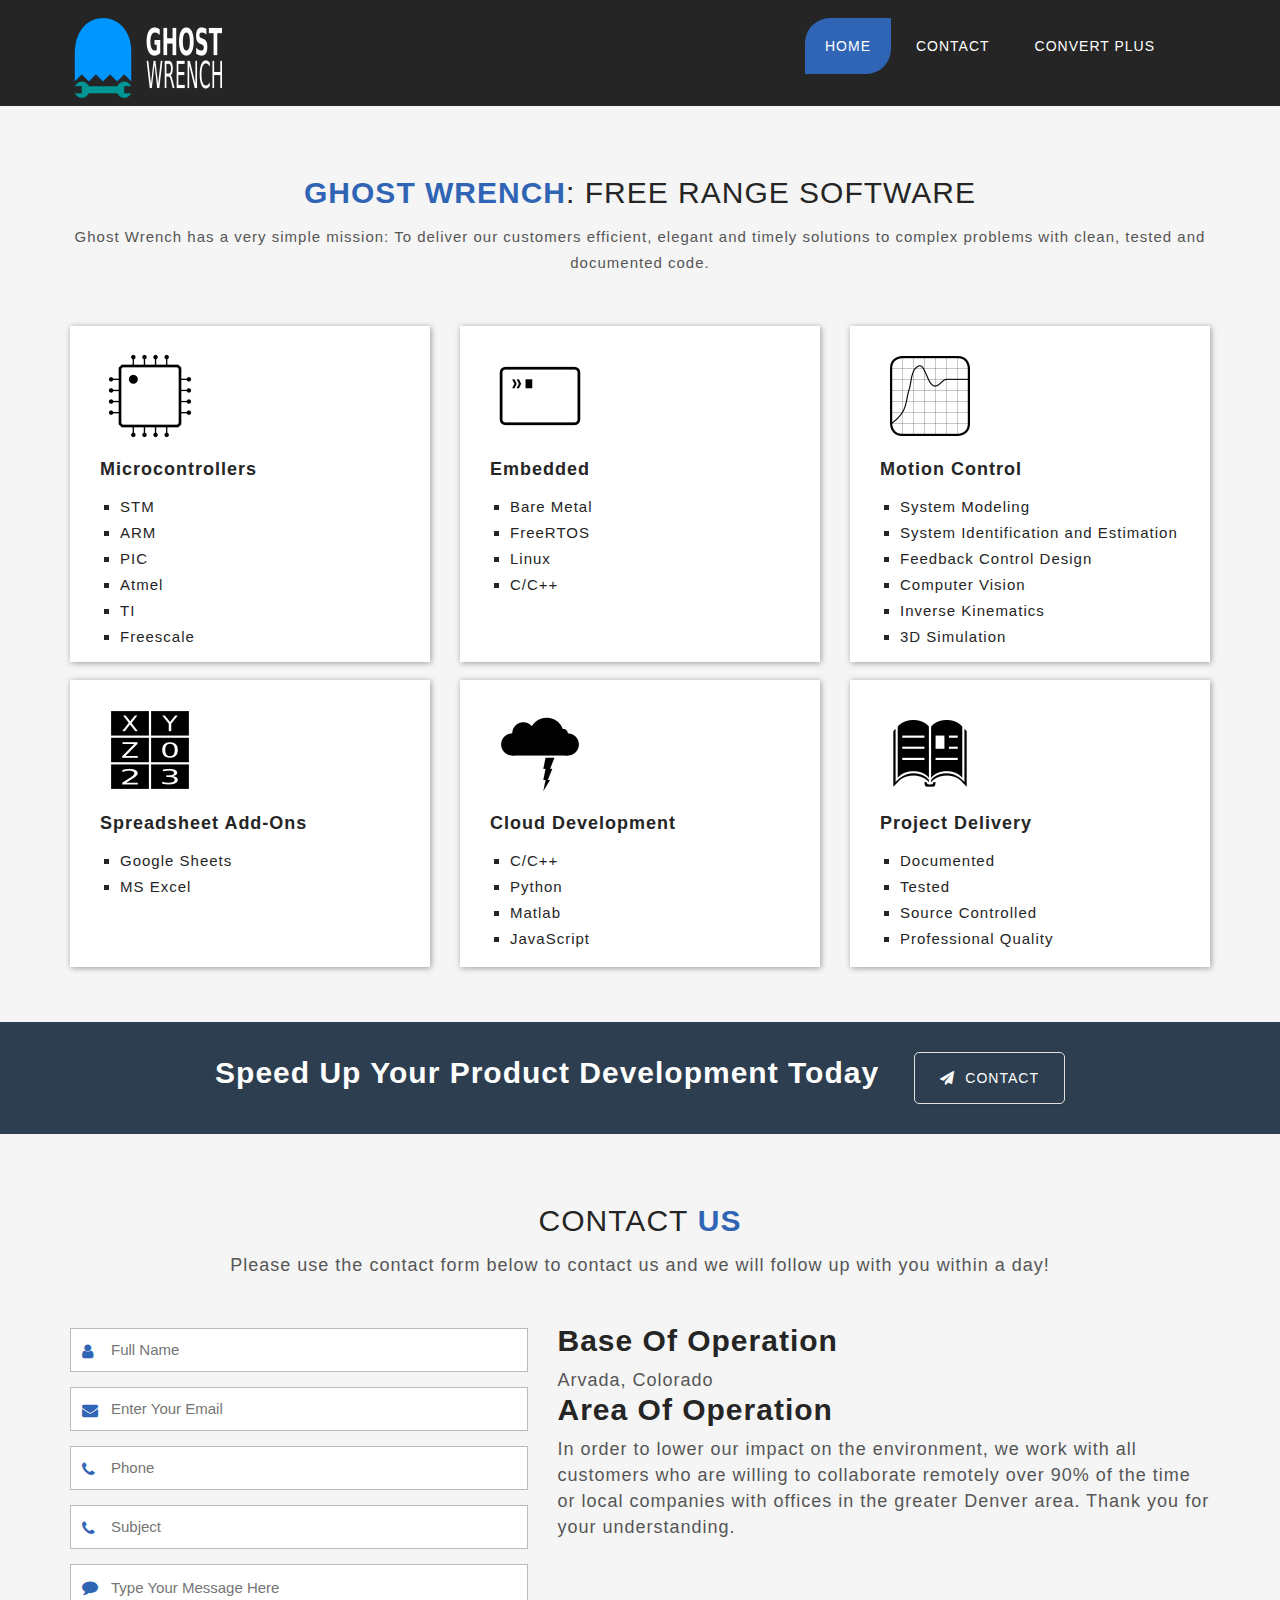
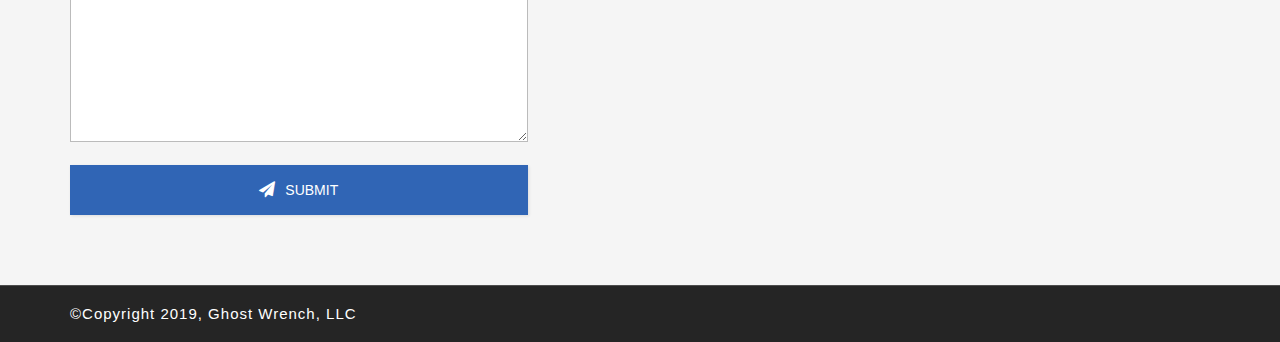
==== index.html @ c6385c18 "Add page for Convert Plus" ====
<!DOCTYPE html>
<html class="no-js" lang="en">
    <head>
        <!-- Meta tag -->
		<meta charset="utf-8">
        <meta http-equiv="x-ua-compatible" content="ie=edge">
		<meta name="description" content="">
		<meta name='copyright' content='codeglim'>
		<meta http-equiv="X-UA-Compatible" content="IE=edge">
        <meta name="viewport" content="width=device-width, initial-scale=1">	
		
		<!-- Title Tag -->
        <title>Ghost Wrench, LLC</title>
		
		<!-- Favicon -->
		<link rel="icon" type="image/png" href="images/favicon.png">	
		
		<!-- Hover CSS -->
        <link rel="stylesheet" href="css/hover.css">
		
		<!-- Font Awesome CSS -->
        <link rel="stylesheet" href="css/font-awesome.min.css">
		
		<!-- Slick Nav CSS -->
        <link rel="stylesheet" href="css/slicknav.min.css">
		
		<!-- Owl Carousel CSS -->
		<link rel="stylesheet" href="css/owl.theme.default.css">
        <link rel="stylesheet" href="css/owl.carousel.min.css">
		
		<!-- Magnific Popup CSS -->
		<link rel="stylesheet" href="css/magnific-popup.css">
		
		<!-- Animate CSS -->
        <link rel="stylesheet" href="css/animate.min.css">
		
		<!-- Bootstrap Css -->
        <link rel="stylesheet" href="css/bootstrap.min.css">
		
		<!-- Jalil Style CSS -->
        <link rel="stylesheet" href="style.css">
        <link rel="stylesheet" href="css/default.css">	
        <link rel="stylesheet" href="css/responsive.css">	
		
		<!-- Jalil Colors -->
		<!-- Use another color Just remove bottom of the comment tag -->
		<!--<link rel="stylesheet" href="css/skin/blaze.css">-->
		<!--<link rel="stylesheet" href="css/skin/blue.css">-->
		<link rel="stylesheet" href="css/skin/blue2.css">
		<!--<link rel="stylesheet" href="css/skin/green.css">-->
		<!--<link rel="stylesheet" href="css/skin/red.css">-->
		<!--<link rel="stylesheet" href="css/skin/purple.css">-->
		<!--<link rel="stylesheet" href="css/skin/pink.css">-->
		<!--<link rel="stylesheet" href="css/skin/orange.css">-->
		
		<!-- HTML5 shim and Respond.js IE8 support of HTML5 elements and media queries -->
		<!-- WARNING: Respond.js doesn't work if you view the page via file:// -->
		<!--[if lt IE 9]>
		  <script src="https://oss.maxcdn.com/html5shiv/3.7.2/html5shiv.min.js"></script>
		  <script src="https://oss.maxcdn.com/respond/1.4.2/respond.min.js"></script>
		<![endif]-->
    </head>
    <body>
		
		<!-- Start Header -->
		<header id="header">
			<!-- Header Inner -->
			<div class="header-inner">
				<div class="container">
					<div class="row">
						<div class="col-md-2 col-sm-12 col-xs-12">
							<!-- Logo -->
							<div class="logo">
								<a href="index.html"><img src="images/LogoHeader.png" href="index.html" /></a>
							</div>
							<!--/ End Logo -->
						</div>
						<div class="col-md-10 col-sm-12 col-xs-12">
							<div class="nav-area">
								<!-- Main Menu -->
								<nav class="mainmenu">
									<div class="mobile-nav"></div>
									<div class="collapse navbar-collapse">
										<ul class="nav navbar-nav">
											<li><a href="#header" class="active">Home</a></li>
											<!--<li><a href="#about-us">About</a></li>-->
											<li><a href="#contact">Contact</a></li>
											<li><a href="convertplus.html">Convert Plus</a></li>
										</ul>
									</div>
								</nav>
								<!--/ End Main Menu -->
							</div>
						</div>
					</div>
				</div>
			</div>
			<!--/ End Header Inner -->
		</header>
		<!--/ End Header -->

		<!-- Start Service -->
		<section id="service" class="section clearfix">
			<div class="container">
				<div class="row">
					<div class="col-md-12">
						<div class="section-title">
							<h2><span>Ghost Wrench</span>: Free Range Software</h2>
							<p>
								Ghost Wrench has a very simple mission: To deliver our customers efficient, 
								elegant and timely solutions to complex problems with clean, tested and 
								documented code.
							</p>
						</div>
					</div>
					<!-- Single Service -->
					<div class="col-md-4 col-sm-6 col-xs-12">
						<div class="single-service">
							<div><img src="images/microchip_icon.png"></img></div>
							<h4>Microcontrollers</h4>
							<ul>
								<li>STM</li>
								<li>ARM</li>
								<li>PIC</li>
								<li>Atmel</li>
								<li>TI</li>
								<li>Freescale</li>
							</ul>
						</div>
					</div>
					<!--/ End Single Service -->
					<!-- Single Service -->
					<div class="col-md-4 col-sm-6 col-xs-12">
						<div class="single-service">
							<div><img src="images/cmdprompt_icon.png"></img></div>
							<h4>Embedded</h4>
							<ul>
								<li>Bare Metal</li>
								<li>FreeRTOS</li>
								<li>Linux</li>
								<li>C/C++</li>
							</ul>
						</div>
					</div>
					<!--/ End Single Service -->
					<!-- Single Service -->
					<div class="col-md-4 col-sm-6 col-xs-12">
						<div class="single-service">
							<div><img src="images/motion.png"></img></div>
							<h4>Motion Control</h4>
							<ul>
								<li>System Modeling</li>
								<li>System Identification and Estimation</li>
								<li>Feedback Control Design</li>
								<li>Computer Vision</li>
								<li>Inverse Kinematics</li>
								<li>3D Simulation</li>
							</ul>
						</div>
					</div>
					<!--/ End Single Service -->
					<!-- Single Service -->
					<div class="col-md-4 col-sm-6 col-xs-12">
						<div class="single-service">
							<div><img src="images/cells_icon.png"></img></div>
							<h4>Spreadsheet Add-ons</h4>
							<ul>
								<li>Google Sheets</li>
								<li>MS Excel</li>
							</ul>
						</div>
					</div>
					<!--/ End Single Service -->
					<!-- Single Service -->
					<div class="col-md-4 col-sm-6 col-xs-12">
						<div class="single-service">
							<div><img src="images/cloud_icon.png"></img></div>
							<h4>Cloud Development</h4>
							<ul>
								<li>C/C++</li>
								<li>Python</li>
								<li>Matlab</li>
								<li>JavaScript</li>
							</ul>
						</div>
					</div>
					<!--/ End Single Service -->
					<!-- Single Service -->
					<div class="col-md-4 col-sm-6 col-xs-12">
						<div class="single-service">
							<div><img src="images/book_icon.png"></img></div>
							<h4>Project Delivery</h4>
							<ul>
								<li>Documented</li>
								<li>Tested</li>
								<li>Source Controlled</li>
								<li>Professional Quality</li>
							</ul>
						</div>
					</div>
					<!--/ End Single Service -->
				</div>
			</div>
		</section>
		<!--/ End Service -->

		<!-- Call to action -->
		<section id="call-to-action">
			<div class="container">
				<div class="row">
					<div class="col-md-12 col-sm-12 col-xs-12">
						<h2>Speed Up Your Product Development Today</h2>
						<a href="#contact" class="button"><i class="fa fa-send"></i>Contact</a>
					</div>
				</div>
			</div>
		</section>
		<!--/ End Call to action -->
		
		<!-- Start About ->
		<section id="about-us" class="section">
			<div class="container">
				<div class="row">
					<div class="col-md-12">
						<div class="section-title">
							<h2>About <span>Ghost Wrench, LLC</span></h2>
						</div>
					</div>
				</div>
				<div class="row"> 
					<!-- About Main ->
					<div class="col-md-7 col-sm-6 col-xs-12">
						<div class="about-main">
							<h3></h3>
							<div class="single-about">
								<p>
									Hi, I'm Daniel the founder of Ghost Wrench. I have a passion for 
									embedded technology and over 10 years of experience delivering value
									to my customers. I would like nothing more than to help your organization 
									succeed in your next embedded system, motion control or robotics development 
									project. I am available for both staff augmentation and contract development 
									of end-to-end solutions. Please use the <a href="#contact">contact</a> form 
									below to get help accelerating your product!
								</p>
							</div>
						</div>
					</div>
					<!--/ End About Main ->
					<!-- About Slide ->
					<div class="col-md-5 col-sm-6 col-xs-12">
						<div class="about-video">
							<div class="single-video">
								<img src="images/about.jpg" alt=""/>
							</div>
						</div>
					</div>
					<!--/ End About Slide ->
				</div>
			</div>
		</section>
		<!--/ End About -->
		
		<!-- Contact Us -->
		<section id="contact" class="section">
			<div class="container">
				<div class="row">
					<div class="col-md-12">
						<div class="section-title">
							<h2>Contact<span> Us</span></h2>
							<p>Please use the contact form below to contact us and we will follow up with you within a day!</p>
						</div>
					</div>
				</div>
				<div class="row">
					<!-- Contact Form -->
					<div class="col-md-5 col-sm-6 col-xs-12">
						<form name="contact" class="form" method="post" data-netlify="true">
							<div class="form-group">
								<i class="fa fa-user"></i>
								<input type="text" name="name" placeholder="Full Name" required="required">
                            </div>
							<div class="form-group">
								<i class="fa fa-envelope"></i>
								<input type="email" name="email" placeholder="Enter Your Email" required="required">
                            </div>
							<div class="form-group">
								<i class="fa fa-phone"></i>
								<input type="tel" name="phone" placeholder="Phone" required="required">
                            </div>
							<div class="form-group">
								<i class="fa fa-phone"></i>
								<input type="text" name="subject" placeholder="Subject" required="required">
                            </div>
							<div class="form-group">
								<i class="fa fa-comment"></i>
								<textarea name="message" rows="6" placeholder="Type Your Message Here" ></textarea>
                            </div>
							<div class="form-group">	
								<button type="submit" class="button primary"><i class="fa fa-send"></i>Submit</button>
                            </div>
						</form>
					</div>
					<!--/ Contact Form -->
					<!-- Google Map -->
					<div class="col-md-7 col-sm-6 col-xs-12">
						<div class="contact-map">
							<div>
								<br>
								<h2>Base of Operation</h2>
								<p>Arvada, Colorado</p>
								<h2>Area of Operation</h2>
								<p>In order to lower our impact on the environment, we work with all customers
								   who are willing to collaborate remotely over 90% of the time or local
								   companies with offices in the greater Denver area. Thank you for your 
								   understanding.
								</p>
							</div>
						</div>
					</div>
					<!--/ End Google Map -->
				</div>
			</div>
		</section>
		<!--/ End Clients Us -->
		
		<!-- Start Footer -->
		<footer id="footer" class="clearfix">
			<div class="container">
				<div class="row">
					<div class="col-md-6 col-sm-6 col-xs-12">
						<div class="copyright">
							<p>&copy;Copyright 2019, Ghost Wrench, LLC</p>
						</div>
					</div>
				</div>
			</div>
		</footer>
		<!--/ End Footer -->
		
		<!-- Jquery JS -->
		<script src="js/jquery.min.js"></script>
		
		<!-- Modernizr JS -->
		<script src="js/modernizr.min.js"></script>
		
		<!-- Scroll Up JS -->
		<script src="js/jquery.scrollUp.min.js"></script>
		
		<!-- Wow JS -->
		<script src="js/wow.min.js"></script>
		
		<!-- Slick Nav JS -->
    	<script src="js/jquery.slicknav.min.js"></script>
		
		<!-- Onepage Nav JS -->
    	<script src="js/jquery.nav.js"></script>
		
		<!-- Typed JS -->
    	<script src="js/typed.min.js"></script>
		
		<!-- Popup JS -->
		<script src="js/jquery.magnific-popup.min.js"></script>
		
		<!-- Steller JS -->
		<script src="js/jquery.stellar.js"></script>
		
		<!-- Particles JS -->
		<script src="js/particles.min.js"></script>
		<script src="js/particle-code.js"></script>
		
		<!-- Counterup JS -->
		<script src="js/waypoints.min.js"></script>
		<script src="js/jquery.counterup.min.js"></script>
		
		<!-- Owl Carousel JS -->
		<script src="js/owl.carousel.min.js"></script>
		
		<!-- Bootstrap JS -->
		<script src="js/bootstrap.min.js"></script>
		
		<!-- Google Map JS -->
		<!--<script src="js/gmap.js"></script>-->
		
		<!-- Main JS -->
		<script src="js/main.js"></script>
    </body>
</html>
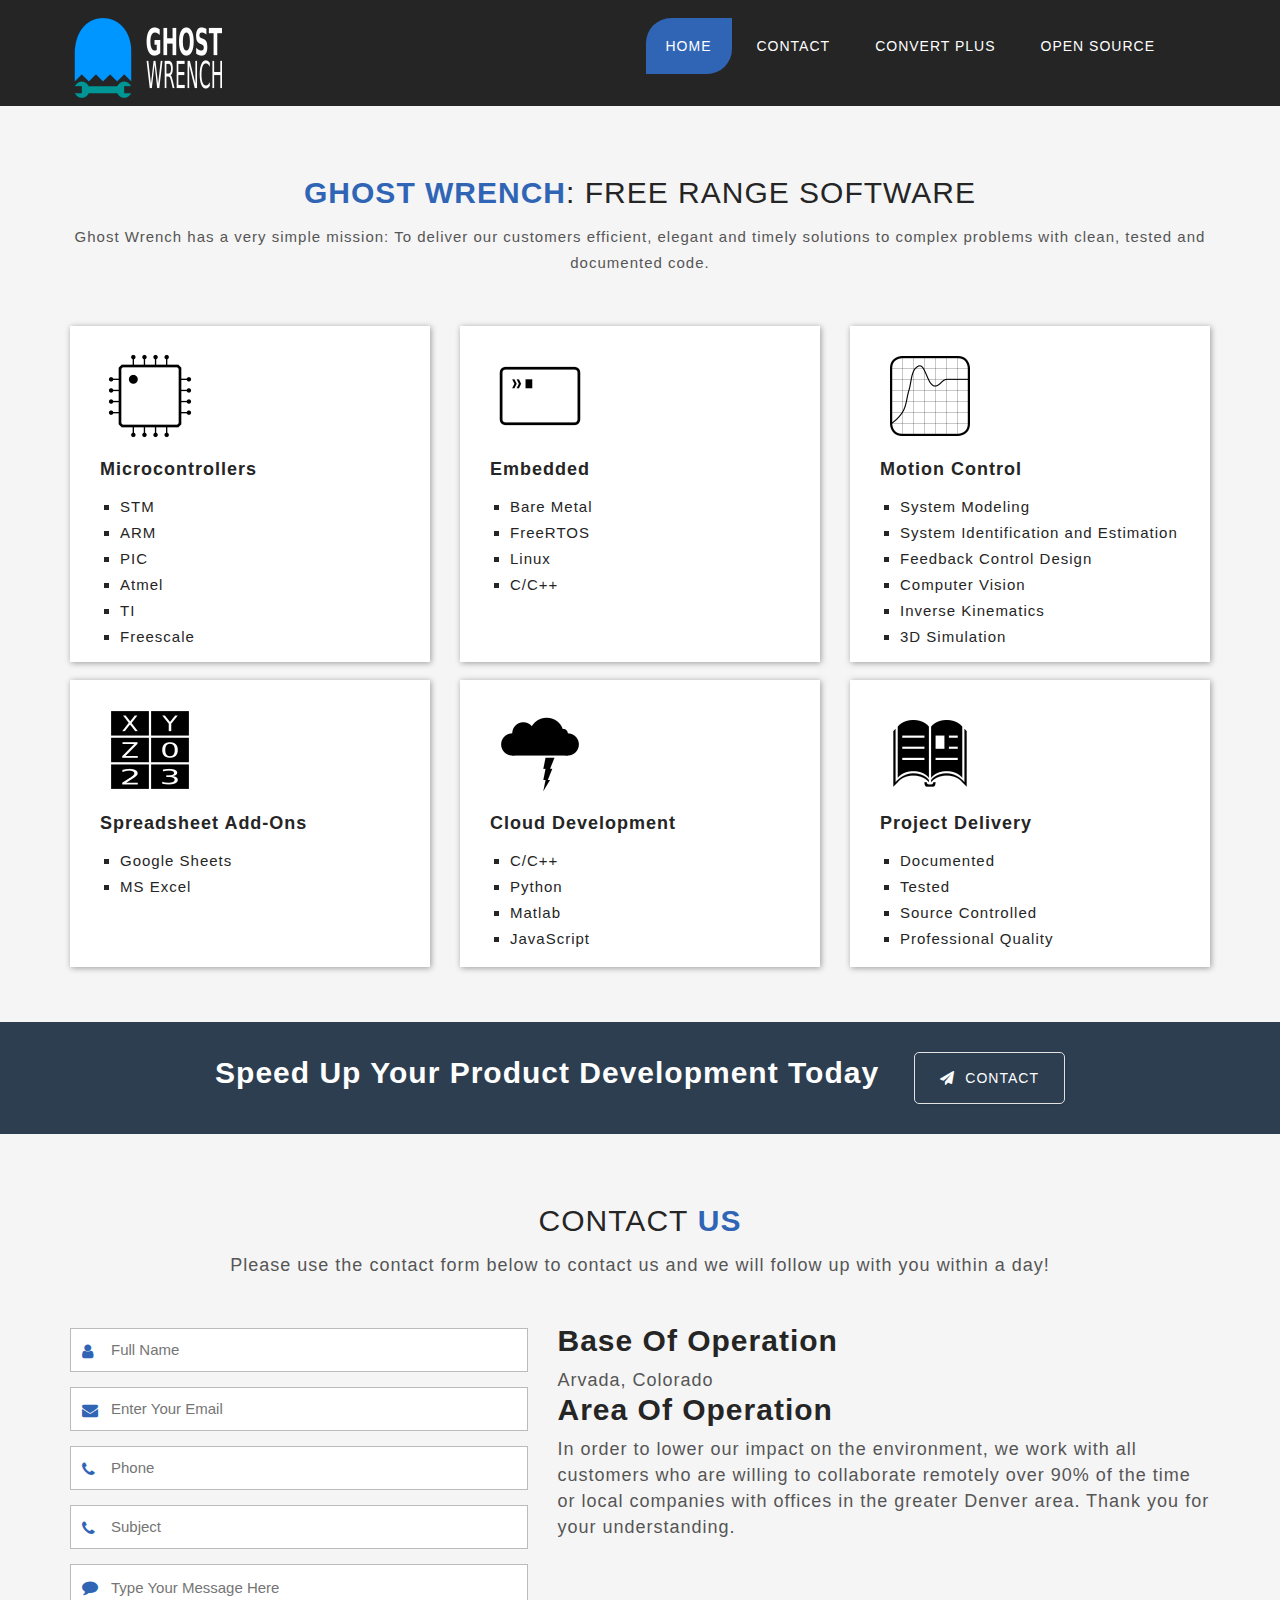
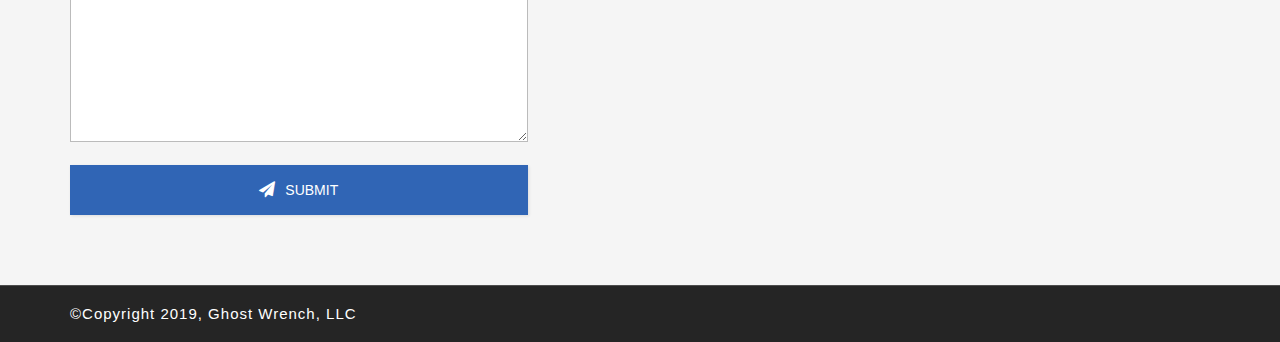
==== commit 109b6af2: "index.html" ====
--- a/index.html
+++ b/index.html
@@ -86,6 +86,7 @@
 											<!--<li><a href="#about-us">About</a></li>-->
 											<li><a href="#contact">Contact</a></li>
 											<li><a href="convertplus.html">Convert Plus</a></li>
+											<li><a href="https://github.com/GhostWrench">Open Source</a></li>
 										</ul>
 									</div>
 								</nav>
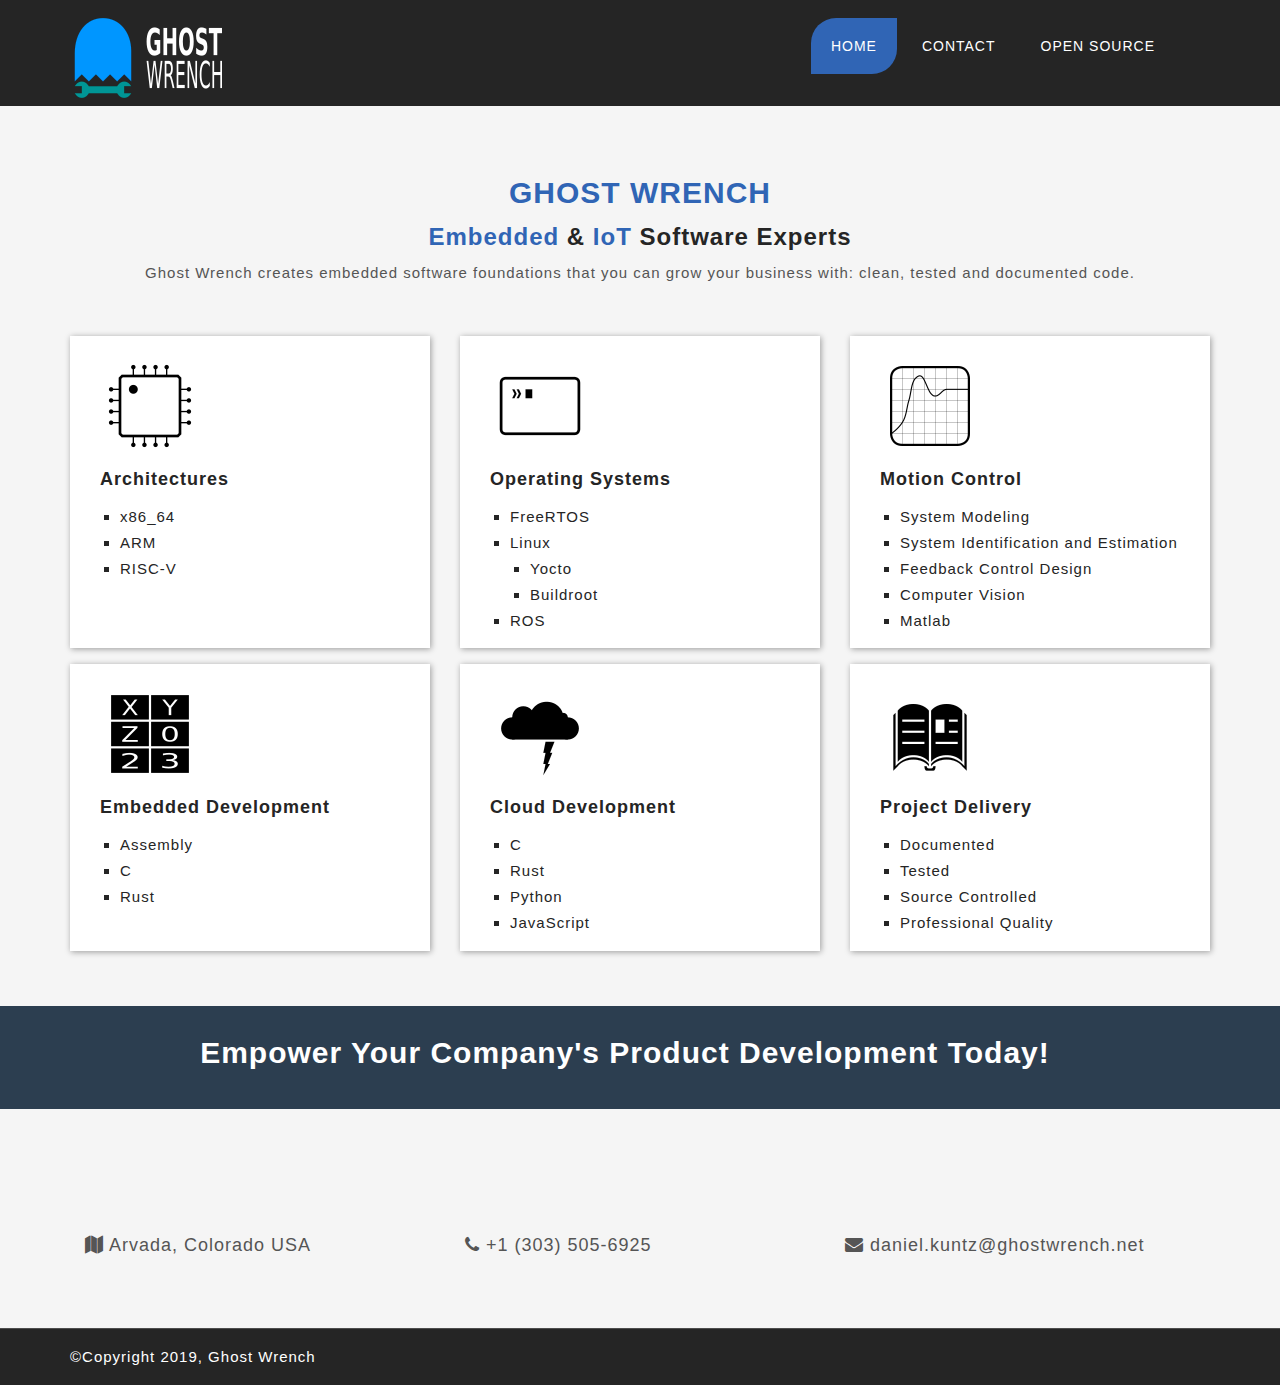
==== commit 5455b6f8: "Update main page, simplify for github.io" ====
--- a/index.html
+++ b/index.html
@@ -10,7 +10,7 @@
         <meta name="viewport" content="width=device-width, initial-scale=1">	
 		
 		<!-- Title Tag -->
-        <title>Ghost Wrench, LLC</title>
+        <title>Ghost Wrench</title>
 		
 		<!-- Favicon -->
 		<link rel="icon" type="image/png" href="images/favicon.png">	
@@ -85,7 +85,6 @@
 											<li><a href="#header" class="active">Home</a></li>
 											<!--<li><a href="#about-us">About</a></li>-->
 											<li><a href="#contact">Contact</a></li>
-											<li><a href="convertplus.html">Convert Plus</a></li>
 											<li><a href="https://github.com/GhostWrench">Open Source</a></li>
 										</ul>
 									</div>
@@ -106,11 +105,11 @@
 				<div class="row">
 					<div class="col-md-12">
 						<div class="section-title">
-							<h2><span>Ghost Wrench</span>: Free Range Software</h2>
+							<h2><span>Ghost Wrench</span></h2>
+							<h3><span>Embedded</span> & <span>IoT</span> Software Experts</h3>
 							<p>
-								Ghost Wrench has a very simple mission: To deliver our customers efficient, 
-								elegant and timely solutions to complex problems with clean, tested and 
-								documented code.
+								Ghost Wrench creates embedded software foundations that you can grow your business with:
+								clean, tested and documented code. 
 							</p>
 						</div>
 					</div>
@@ -118,14 +117,11 @@
 					<div class="col-md-4 col-sm-6 col-xs-12">
 						<div class="single-service">
 							<div><img src="images/microchip_icon.png"></img></div>
-							<h4>Microcontrollers</h4>
-							<ul>
-								<li>STM</li>
+							<h4>Architectures</h4>
+							<ul>
+								<li>x86_64</li>
 								<li>ARM</li>
-								<li>PIC</li>
-								<li>Atmel</li>
-								<li>TI</li>
-								<li>Freescale</li>
+								<li>RISC-V</li>
 							</ul>
 						</div>
 					</div>
@@ -134,12 +130,15 @@
 					<div class="col-md-4 col-sm-6 col-xs-12">
 						<div class="single-service">
 							<div><img src="images/cmdprompt_icon.png"></img></div>
-							<h4>Embedded</h4>
-							<ul>
-								<li>Bare Metal</li>
+							<h4>Operating Systems</h4>
+							<ul>
 								<li>FreeRTOS</li>
 								<li>Linux</li>
-								<li>C/C++</li>
+								<ul>
+									<li>Yocto</li>
+									<li>Buildroot</li>
+								</ul>
+								<li>ROS</li>
 							</ul>
 						</div>
 					</div>
@@ -154,8 +153,7 @@
 								<li>System Identification and Estimation</li>
 								<li>Feedback Control Design</li>
 								<li>Computer Vision</li>
-								<li>Inverse Kinematics</li>
-								<li>3D Simulation</li>
+								<li>Matlab</li>
 							</ul>
 						</div>
 					</div>
@@ -164,10 +162,11 @@
 					<div class="col-md-4 col-sm-6 col-xs-12">
 						<div class="single-service">
 							<div><img src="images/cells_icon.png"></img></div>
-							<h4>Spreadsheet Add-ons</h4>
-							<ul>
-								<li>Google Sheets</li>
-								<li>MS Excel</li>
+							<h4>Embedded Development</h4>
+							<ul>
+								<li>Assembly</li>
+								<li>C</li>
+								<li>Rust</li>
 							</ul>
 						</div>
 					</div>
@@ -178,9 +177,9 @@
 							<div><img src="images/cloud_icon.png"></img></div>
 							<h4>Cloud Development</h4>
 							<ul>
-								<li>C/C++</li>
+								<li>C</li>
+								<li>Rust</li>
 								<li>Python</li>
-								<li>Matlab</li>
 								<li>JavaScript</li>
 							</ul>
 						</div>
@@ -210,119 +209,41 @@
 			<div class="container">
 				<div class="row">
 					<div class="col-md-12 col-sm-12 col-xs-12">
-						<h2>Speed Up Your Product Development Today</h2>
-						<a href="#contact" class="button"><i class="fa fa-send"></i>Contact</a>
+						<h2>Empower Your Company's Product Development Today!</h2>
 					</div>
 				</div>
 			</div>
 		</section>
 		<!--/ End Call to action -->
-		
-		<!-- Start About ->
-		<section id="about-us" class="section">
-			<div class="container">
-				<div class="row">
-					<div class="col-md-12">
-						<div class="section-title">
-							<h2>About <span>Ghost Wrench, LLC</span></h2>
-						</div>
-					</div>
-				</div>
-				<div class="row"> 
-					<!-- About Main ->
-					<div class="col-md-7 col-sm-6 col-xs-12">
-						<div class="about-main">
-							<h3></h3>
-							<div class="single-about">
-								<p>
-									Hi, I'm Daniel the founder of Ghost Wrench. I have a passion for 
-									embedded technology and over 10 years of experience delivering value
-									to my customers. I would like nothing more than to help your organization 
-									succeed in your next embedded system, motion control or robotics development 
-									project. I am available for both staff augmentation and contract development 
-									of end-to-end solutions. Please use the <a href="#contact">contact</a> form 
-									below to get help accelerating your product!
-								</p>
-							</div>
-						</div>
-					</div>
-					<!--/ End About Main ->
-					<!-- About Slide ->
-					<div class="col-md-5 col-sm-6 col-xs-12">
-						<div class="about-video">
-							<div class="single-video">
-								<img src="images/about.jpg" alt=""/>
-							</div>
-						</div>
-					</div>
-					<!--/ End About Slide ->
-				</div>
-			</div>
-		</section>
-		<!--/ End About -->
 		
 		<!-- Contact Us -->
 		<section id="contact" class="section">
 			<div class="container">
 				<div class="row">
-					<div class="col-md-12">
+					<div class="col-md-12 wow fadeInUp">
 						<div class="section-title">
 							<h2>Contact<span> Us</span></h2>
-							<p>Please use the contact form below to contact us and we will follow up with you within a day!</p>
-						</div>
-					</div>
-				</div>
-				<div class="row">
-					<!-- Contact Form -->
-					<div class="col-md-5 col-sm-6 col-xs-12">
-						<form name="contact" class="form" method="post" data-netlify="true">
-							<div class="form-group">
-								<i class="fa fa-user"></i>
-								<input type="text" name="name" placeholder="Full Name" required="required">
-                            </div>
-							<div class="form-group">
-								<i class="fa fa-envelope"></i>
-								<input type="email" name="email" placeholder="Enter Your Email" required="required">
-                            </div>
-							<div class="form-group">
-								<i class="fa fa-phone"></i>
-								<input type="tel" name="phone" placeholder="Phone" required="required">
-                            </div>
-							<div class="form-group">
-								<i class="fa fa-phone"></i>
-								<input type="text" name="subject" placeholder="Subject" required="required">
-                            </div>
-							<div class="form-group">
-								<i class="fa fa-comment"></i>
-								<textarea name="message" rows="6" placeholder="Type Your Message Here" ></textarea>
-                            </div>
-							<div class="form-group">	
-								<button type="submit" class="button primary"><i class="fa fa-send"></i>Submit</button>
-                            </div>
-						</form>
-					</div>
-					<!--/ Contact Form -->
-					<!-- Google Map -->
-					<div class="col-md-7 col-sm-6 col-xs-12">
-						<div class="contact-map">
-							<div>
-								<br>
-								<h2>Base of Operation</h2>
-								<p>Arvada, Colorado</p>
-								<h2>Area of Operation</h2>
-								<p>In order to lower our impact on the environment, we work with all customers
-								   who are willing to collaborate remotely over 90% of the time or local
-								   companies with offices in the greater Denver area. Thank you for your 
-								   understanding.
-								</p>
-							</div>
-						</div>
-					</div>
-					<!--/ End Google Map -->
+						</div>
+					</div>
+				</div>
+				<div class="col-md-4 col-sm-4 col-xs-12">
+					<div class="contact">
+						<p><i class="fa fa-map"></i> Arvada, Colorado USA</li></p>
+					</div>
+				</div>
+				<div class="col-md-4 col-sm-4 col-xs-12">
+					<div class="contact">
+						<p><i class="fa fa-phone"></i> +1 (303) 505-6925</p>
+					</div>
+				</div>
+				<div class="col-md-4 col-sm-4 col-xs-12">
+					<div class="contact">
+						<p><i class="fa fa-envelope"></i> daniel.kuntz@ghostwrench.net</p>
+					</div>
 				</div>
 			</div>
 		</section>
-		<!--/ End Clients Us -->
+		<!--/ End Contact Us -->
 		
 		<!-- Start Footer -->
 		<footer id="footer" class="clearfix">
@@ -330,7 +251,7 @@
 				<div class="row">
 					<div class="col-md-6 col-sm-6 col-xs-12">
 						<div class="copyright">
-							<p>&copy;Copyright 2019, Ghost Wrench, LLC</p>
+							<p>&copy;Copyright 2019, Ghost Wrench</p>
 						</div>
 					</div>
 				</div>
@@ -385,4 +306,4 @@
 		<!-- Main JS -->
 		<script src="js/main.js"></script>
     </body>
-</html>+</html>
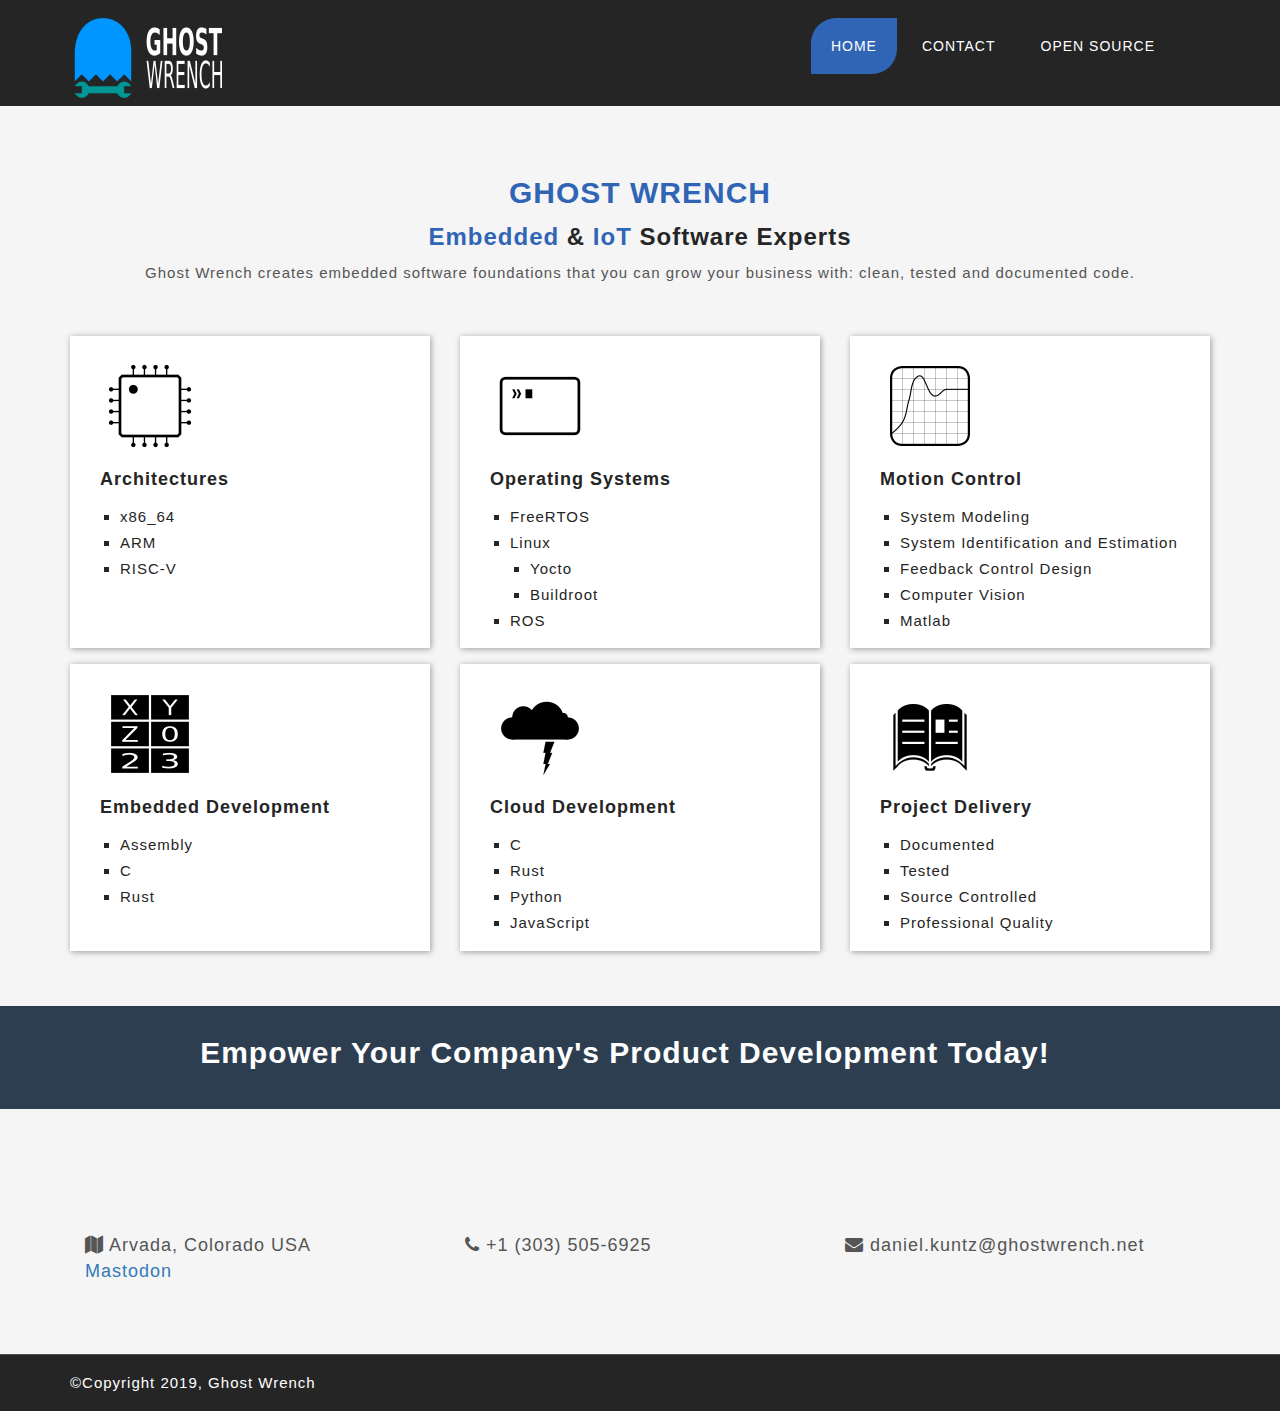
==== commit 011156f2: "Add logo and Mastodon link to page" ====
--- a/index.html
+++ b/index.html
@@ -241,6 +241,11 @@
 						<p><i class="fa fa-envelope"></i> daniel.kuntz@ghostwrench.net</p>
 					</div>
 				</div>
+				<div class ="col-md-4 col-sm-4 col-xs-12">
+					<div class="contact">
+						<p><a rel="me" href="https://fosstodon.org/@GhostWrench">Mastodon</a></p>
+					</div>
+				</div>
 			</div>
 		</section>
 		<!--/ End Contact Us -->
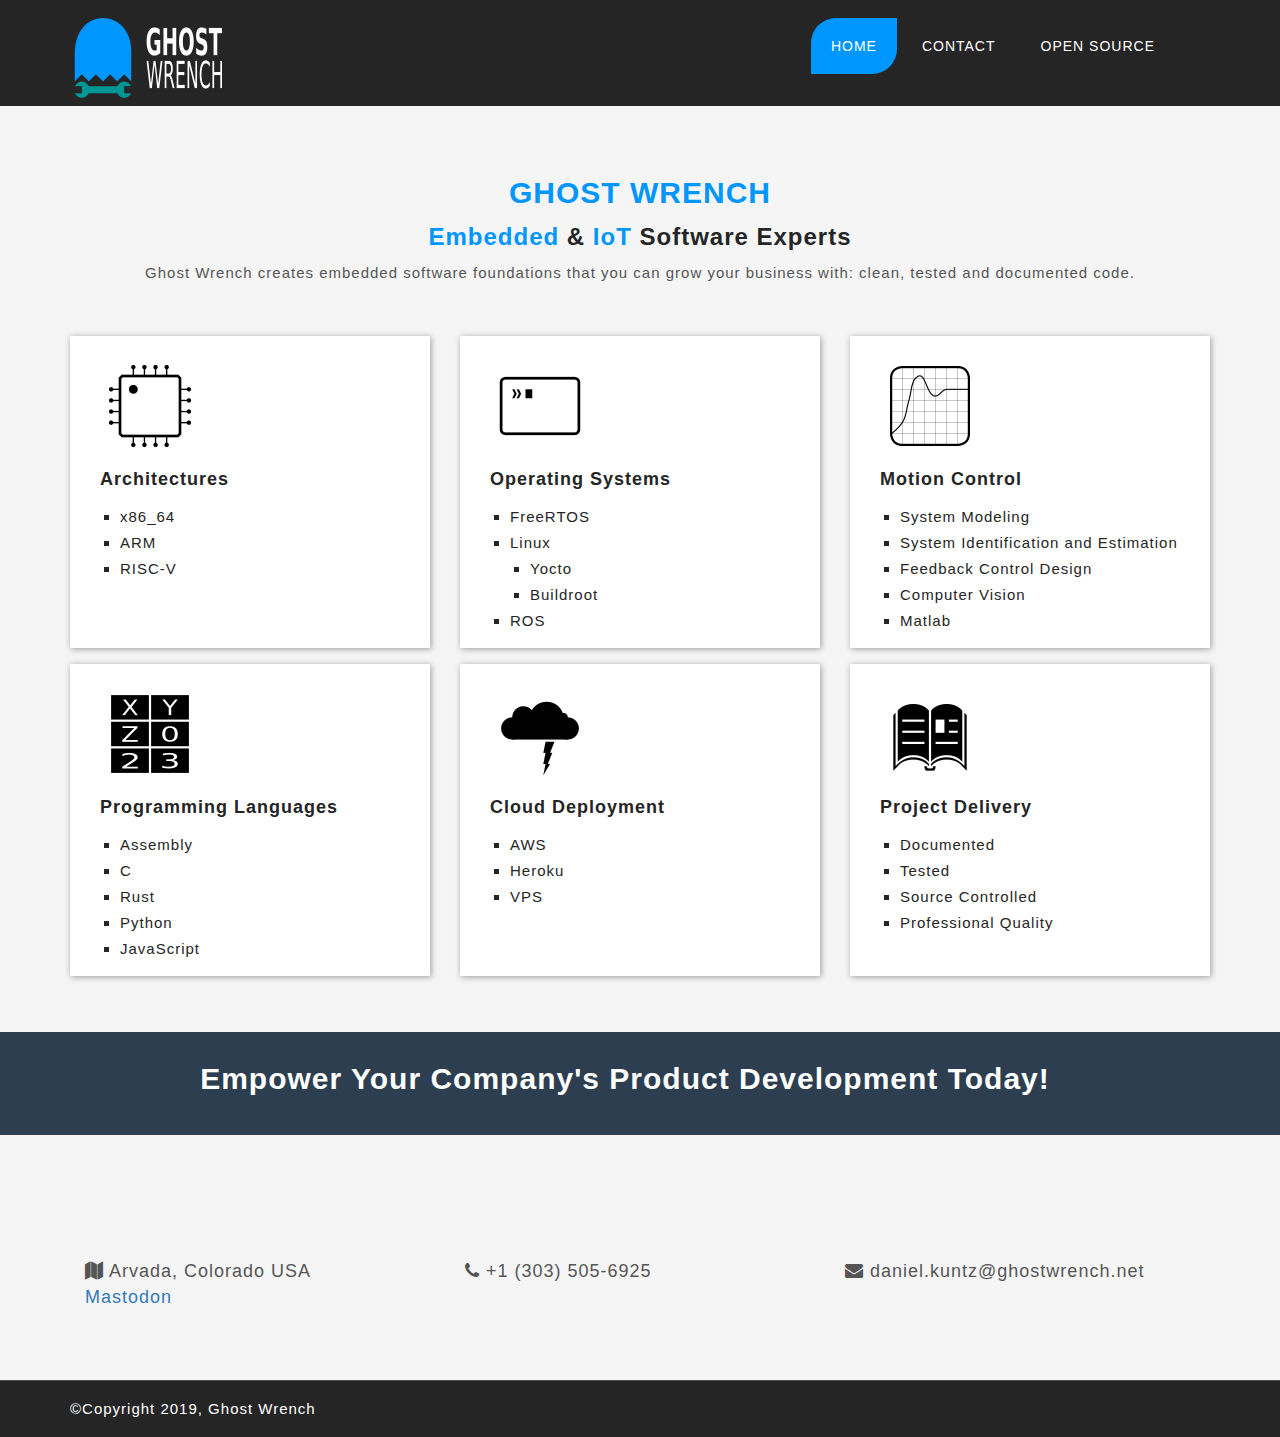
==== commit 715acc2a: "Slight change of color theme to match logo, rearrange tiles slightly" ====
--- a/index.html
+++ b/index.html
@@ -162,25 +162,26 @@
 					<div class="col-md-4 col-sm-6 col-xs-12">
 						<div class="single-service">
 							<div><img src="images/cells_icon.png"></img></div>
-							<h4>Embedded Development</h4>
+							<h4>Programming Languages</h4>
 							<ul>
 								<li>Assembly</li>
-								<li>C</li>
-								<li>Rust</li>
-							</ul>
-						</div>
-					</div>
-					<!--/ End Single Service -->
-					<!-- Single Service -->
-					<div class="col-md-4 col-sm-6 col-xs-12">
-						<div class="single-service">
-							<div><img src="images/cloud_icon.png"></img></div>
-							<h4>Cloud Development</h4>
-							<ul>
 								<li>C</li>
 								<li>Rust</li>
 								<li>Python</li>
 								<li>JavaScript</li>
+							</ul>
+						</div>
+					</div>
+					<!--/ End Single Service -->
+					<!-- Single Service -->
+					<div class="col-md-4 col-sm-6 col-xs-12">
+						<div class="single-service">
+							<div><img src="images/cloud_icon.png"></img></div>
+							<h4>Cloud Deployment</h4>
+							<ul>
+								<li>AWS</li>
+								<li>Heroku</li>
+								<li>VPS</li>
 							</ul>
 						</div>
 					</div>
--- a/css/skin/blue2.css
+++ b/css/skin/blue2.css
@@ -6,264 +6,264 @@
 ====================================================*/   
 /* Section Title */
 .section-title span{
-	color:#3065B5;	
+	color:#0096FF;	
 }
 /* Button */
 .button:hover{
-	background:#3065B5;
+	background:#0096FF;
 }
 .button.primary{
-    background: #3065B5;
+    background: #0096FF;
 }
 /* Typed Cursor */
 .typed-cursor{
-	color:#3065B5;
+	color:#0096FF;
 }
 /* Breadcrumbs */
 #breadcrumbs ul li.active a{
-	color:#3065B5;
+	color:#0096FF;
 }
 /* Header */
 #header .contact i{
-	color:#3065B5;
+	color:#0096FF;
 }
 #header .social a:hover,
 #header .social .active a{
-	background:#3065B5;
+	background:#0096FF;
 }
 #header .logo span{
-	color:#3065B5;
+	color:#0096FF;
 }
 #header .slicknav_nav a:hover{
-	background: #3065B5;
+	background: #0096FF;
 }
 #header .slicknav_nav .slicknav_row:hover{
-	background: #3065B5;
+	background: #0096FF;
 }
 #header .nav li:hover a, 
 #header .nav li.active a{
-	background: #3065B5;
+	background: #0096FF;
 }
 #header .nav li .sub-menu li:hover a{
-	color:#3065B5;
+	color:#0096FF;
 }
 #header .search li a{
-	color:#3065B5;
+	color:#0096FF;
 }
 #header .nav li .sub-menu{
-	border-color:#3065B5;
+	border-color:#0096FF;
 }
 #header .search-form i{
-	background: #3065B5;
+	background: #0096FF;
 }
 
 /* Home Slider */
 #j-slider .slide-button .button.primary,
 #j-slider .slide-button .button:before{
-	background:#3065B5;
+	background:#0096FF;
 }
 #j-slider .owl-nav div:hover{
-	background:#3065B5;
+	background:#0096FF;
 }
 #j-slider .owl-dots .owl-dot span{
-	background: #3065B5;
+	background: #0096FF;
 }
 #j-slider .owl-dots .owl-dot:hover span{
-	background:#3065B5;
+	background:#0096FF;
 }
 #j-slider .owl-dots .owl-dot.active span{
-	background:#3065B5;
+	background:#0096FF;
 }
 /* Statics */
 #statics .static-single.active{
-	background:#3065B5;
+	background:#0096FF;
 }
 #statics .static-single i{
-	color: #3065B5;
+	color: #0096FF;
 }
 /* About Us */
 #about-us .single-video i{
-	background: #3065B5;
+	background: #0096FF;
 }
 #about-us .single-video::after{
-	background: #3065B5;
+	background: #0096FF;
 }
 /* Service */
 #service .single-service.active,
 #service .single-service:hover{
-	background:#3065B5;
+	background:#0096FF;
 }
 /* Team */
 #team .team-social li a{
-	background: #3065B5;
+	background: #0096FF;
 }
 #team .single-team{
-	border-top-color:#3065B5;
+	border-top-color:#0096FF;
 }
 #team .team-info{
-	background: #3065B5;
+	background: #0096FF;
 }
 /* Project */
 #project .project-hover{
-	border-bottom-color: #3065B5;
+	border-bottom-color: #0096FF;
 }
 #project .project-hover h4:hover a,
 #project .project-hover .button:hover i{
-	color:#3065B5;
+	color:#0096FF;
 }
 /* Testimonial */
 #testimonial .testimonial-content{
-	border-bottom-color:#3065B5;
+	border-bottom-color:#0096FF;
 }
 #testimonial .owl-item.active.center .testimonial-content{
-	border-top-color:#3065B5;
-	border-bottom-color:#3065B5;
+	border-top-color:#0096FF;
+	border-bottom-color:#0096FF;
 }
 #testimonial .testimonial-content::before{
-	color: #3065B5;
+	color: #0096FF;
 }
 #testimonial .testimonial-info .arrow::before{
-	border-left-color:#3065B5;
+	border-left-color:#0096FF;
 }
 #testimonial .owl-dots .owl-dot.active span{
-	background:#3065B5;
+	background:#0096FF;
 }
 #testimonial .testimonial-info img {
-	border-color:#3065B5;
+	border-color:#0096FF;
 }
 /* Blog */
 #blog .owl-dot.active span{
-	background: #3065B5;
+	background: #0096FF;
 }
 #blog .blog-head .icon{
-	background: #3065B5;
+	background: #0096FF;
 }
 #blog .blog-head span{
-	background: #3065B5;
+	background: #0096FF;
 }
 #blog .single-blog .meta span i{
-	color:#3065B5;
+	color:#0096FF;
 }
 #blog .single-blog .blog-info h4:hover a{
-	color:#3065B5;
+	color:#0096FF;
 }
 #blog .single-blog .button {
-	color: #3065B5;
+	color: #0096FF;
 }
 #blog .single-sidebar h2 span{
-	color:#3065B5;
+	color:#0096FF;
 }
 #blog .latest .post-info p{
-	color:#3065B5;
+	color:#0096FF;
 }
 #blog .latest .post-info a:hover{
-	color:#3065B5;
+	color:#0096FF;
 }
 #blog .category ul li a i{
-	color: #3065B5;
+	color: #0096FF;
 }
 #blog .tags ul li a{
-	background: #3065B5;
+	background: #0096FF;
 }
 #blog .blog-share ul li.share i{
-	color:#3065B5;
+	color:#0096FF;
 }
 #blog .blog-share ul li a{
-	background:#3065B5;
+	background:#0096FF;
 }
 #blog .prev-next ul li a{
-	color:#3065B5;
+	color:#0096FF;
 }
 #blog .pagination li:hover a,
 #blog .pagination li a:focus{
-	background:#3065B5;
+	background:#0096FF;
 }
 #blog .pagination li.prev a,
 #blog .pagination li.next a,
 #blog .pagination li.active a {
-	background:#3065B5;
+	background:#0096FF;
 }
 #blog .single-comments a{
-	color: #3065B5;
+	color: #0096FF;
 }
 #blog .comments-form .form .button{
-	background: #3065B5;
+	background: #0096FF;
 }
 /* Pricing */
 #pricing .single-table.active .price {
-	background: #3065B5;
+	background: #0096FF;
 }
 #pricing .single-table.active .button{
-	background:#3065B5;
+	background:#0096FF;
 }
 #pricing .single-table:hover .button{
-	background:#3065B5;
+	background:#0096FF;
 }
 #skills-experience .single-skill .progress-bar {
-	background: #3065B5;
+	background: #0096FF;
 }
 #skills-experience .skill-text i{
-	background:#3065B5;
+	background:#0096FF;
 }
 /* Call To Action */
 #call-to-action .button:hover {
-	background: #3065B5;
+	background: #0096FF;
 }
 /* Contact Form */
 #contact .form-group i{
-	color: #3065B5;
+	color: #0096FF;
 }
 /* Cleints */
 #clients .owl-nav div {
-	background: #3065B5;
+	background: #0096FF;
 }
 
 /* Personal Banner */
 #personal-banner .banner-text .info{
-	color:#3065B5;
+	color:#0096FF;
 }
 /* About Me */
 #about-me .about-contact ul i{
-	color: #3065B5;
+	color: #0096FF;
 }
 /* My SKill */
 #my-skill .col-md-6:nth-child(3n+1) .progress-bar{
-	background:#3065B5;
+	background:#0096FF;
 }
 /* My Timeline */
 #my-timeline .timeline-inner:before{
-	background-color: #3065B5;
+	background-color: #0096FF;
 }
 #my-timeline .single-timeline h2 span{
-	color: #3065B5;
+	color: #0096FF;
 }
 #my-timeline .timeline-inner:before{
-	background-image: -webkit-linear-gradient(top,#EAF0F2 0%,#3065B5 8%,#3065B5 92%,#EAF0F2 100%);
-	background-image: -moz-linear-gradient(top,#EAF0F2 0%,#3065B5 8%,#3065B5 92%,#EAF0F2 100%);
-	background-image: -ms-linear-gradient(top,#EAF0F2 0%,#3065B5 8%,#3065B5 92%,#EAF0F2 100%);
+	background-image: -webkit-linear-gradient(top,#EAF0F2 0%,#0096FF 8%,#0096FF 92%,#EAF0F2 100%);
+	background-image: -moz-linear-gradient(top,#EAF0F2 0%,#0096FF 8%,#0096FF 92%,#EAF0F2 100%);
+	background-image: -ms-linear-gradient(top,#EAF0F2 0%,#0096FF 8%,#0096FF 92%,#EAF0F2 100%);
 }
 .k-line{
-	background:#3065B5;
+	background:#0096FF;
 }
 /* Footer Top */
 #footer-top .single-widget h2 {
-	border-bottom-color:#3065B5
+	border-bottom-color:#0096FF
 }
 #footer-top .single-widget .list i{
-	color: #3065B5;
+	color: #0096FF;
 }
 #footer-top .logo span{
-	color:#3065B5;
+	color:#0096FF;
 }
 #footer-top form button{
-	background:#3065B5;
+	background:#0096FF;
 }
 #footer .copyright span{
-	color:#3065B5;
+	color:#0096FF;
 }
 #footer .social a{
-	background: #3065B5;
+	background: #0096FF;
 }
 #footer .social li:hover a{
-	border-color:#3065B5;
+	border-color:#0096FF;
 }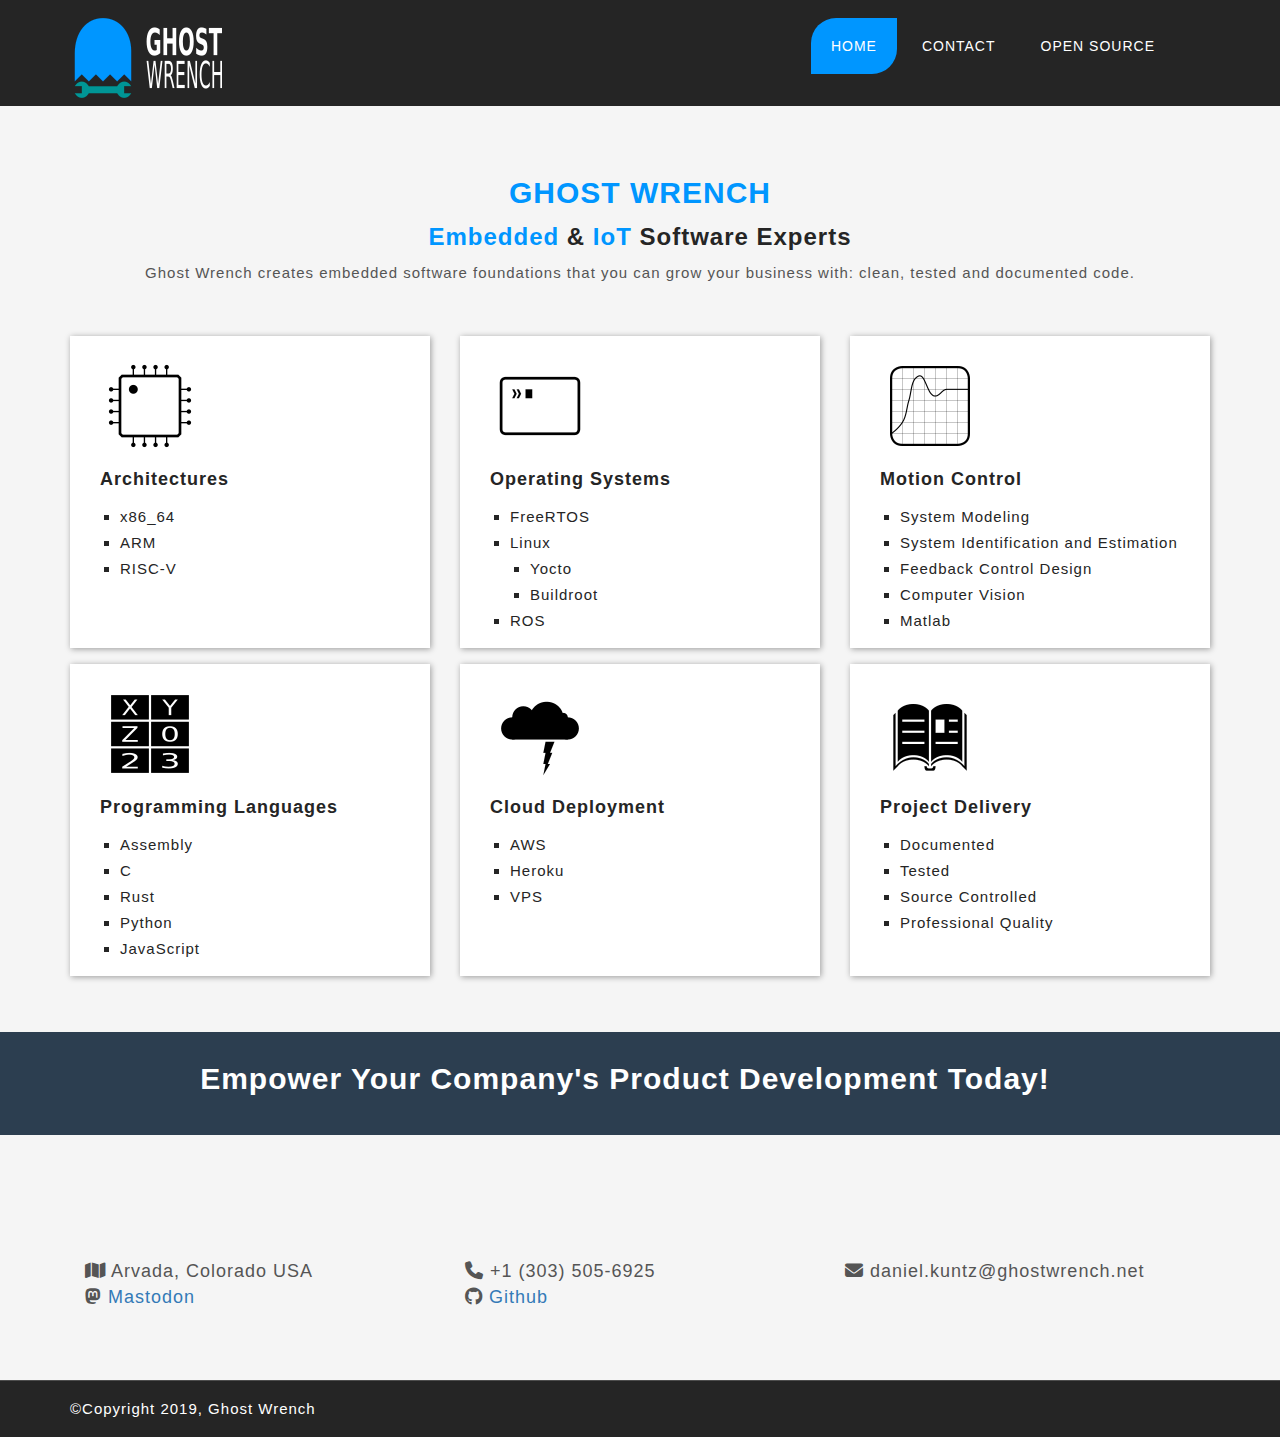
==== commit c0c3c5de: "Upgrade font-awsome to v6.2 to get Mastodon icon" ====
--- a/index.html
+++ b/index.html
@@ -19,7 +19,9 @@
         <link rel="stylesheet" href="css/hover.css">
 		
 		<!-- Font Awesome CSS -->
-        <link rel="stylesheet" href="css/font-awesome.min.css">
+        <link rel="stylesheet" href="css/fontawesome.css">
+		<link rel="stylesheet" href="css/brands.css">
+		<link rel="stylesheet" href="css/solid.css">
 		
 		<!-- Slick Nav CSS -->
         <link rel="stylesheet" href="css/slicknav.min.css">
@@ -229,22 +231,27 @@
 				</div>
 				<div class="col-md-4 col-sm-4 col-xs-12">
 					<div class="contact">
-						<p><i class="fa fa-map"></i> Arvada, Colorado USA</li></p>
-					</div>
-				</div>
-				<div class="col-md-4 col-sm-4 col-xs-12">
-					<div class="contact">
-						<p><i class="fa fa-phone"></i> +1 (303) 505-6925</p>
-					</div>
-				</div>
-				<div class="col-md-4 col-sm-4 col-xs-12">
-					<div class="contact">
-						<p><i class="fa fa-envelope"></i> daniel.kuntz@ghostwrench.net</p>
-					</div>
-				</div>
-				<div class ="col-md-4 col-sm-4 col-xs-12">
-					<div class="contact">
-						<p><a rel="me" href="https://fosstodon.org/@GhostWrench">Mastodon</a></p>
+						<p><i class="fa-solid fa-map"></i> Arvada, Colorado USA</li></p>
+					</div>
+				</div>
+				<div class="col-md-4 col-sm-4 col-xs-12">
+					<div class="contact">
+						<p><i class="fa-solid fa-phone"></i> +1 (303) 505-6925</p>
+					</div>
+				</div>
+				<div class="col-md-4 col-sm-4 col-xs-12">
+					<div class="contact">
+						<p><i class="fa-solid fa-envelope"></i> daniel.kuntz@ghostwrench.net</p>
+					</div>
+				</div>
+				<div class="col-md-4 col-sm-4 col-xs-12">
+					<div class="contact">
+						<p><i class="fa-brands fa-mastodon"></i> <a rel="me" href="https://fosstodon.org/@GhostWrench">Mastodon</a></p>
+					</div>
+				</div>
+				<div class="col-md-4 col-sm-4 col-xs-12">
+					<div class="contact">
+						<p><i class="fa-brands fa-github"></i> <a href="https://github.com/GhostWrench">Github</a></p>
 					</div>
 				</div>
 			</div>
--- a/css/brands.css
+++ b/css/brands.css
@@ -0,0 +1,1516 @@
+/*!
+ * Font Awesome Free 6.2.1 by @fontawesome - https://fontawesome.com
+ * License - https://fontawesome.com/license/free (Icons: CC BY 4.0, Fonts: SIL OFL 1.1, Code: MIT License)
+ * Copyright 2022 Fonticons, Inc.
+ */
+:root, :host {
+  --fa-style-family-brands: 'Font Awesome 6 Brands';
+  --fa-font-brands: normal 400 1em/1 'Font Awesome 6 Brands'; }
+
+@font-face {
+  font-family: 'Font Awesome 6 Brands';
+  font-style: normal;
+  font-weight: 400;
+  font-display: block;
+  src: url("../webfonts/fa-brands-400.woff2") format("woff2"), url("../webfonts/fa-brands-400.ttf") format("truetype"); }
+
+.fab,
+.fa-brands {
+  font-weight: 400; }
+
+.fa-monero:before {
+  content: "\f3d0"; }
+
+.fa-hooli:before {
+  content: "\f427"; }
+
+.fa-yelp:before {
+  content: "\f1e9"; }
+
+.fa-cc-visa:before {
+  content: "\f1f0"; }
+
+.fa-lastfm:before {
+  content: "\f202"; }
+
+.fa-shopware:before {
+  content: "\f5b5"; }
+
+.fa-creative-commons-nc:before {
+  content: "\f4e8"; }
+
+.fa-aws:before {
+  content: "\f375"; }
+
+.fa-redhat:before {
+  content: "\f7bc"; }
+
+.fa-yoast:before {
+  content: "\f2b1"; }
+
+.fa-cloudflare:before {
+  content: "\e07d"; }
+
+.fa-ups:before {
+  content: "\f7e0"; }
+
+.fa-wpexplorer:before {
+  content: "\f2de"; }
+
+.fa-dyalog:before {
+  content: "\f399"; }
+
+.fa-bity:before {
+  content: "\f37a"; }
+
+.fa-stackpath:before {
+  content: "\f842"; }
+
+.fa-buysellads:before {
+  content: "\f20d"; }
+
+.fa-first-order:before {
+  content: "\f2b0"; }
+
+.fa-modx:before {
+  content: "\f285"; }
+
+.fa-guilded:before {
+  content: "\e07e"; }
+
+.fa-vnv:before {
+  content: "\f40b"; }
+
+.fa-square-js:before {
+  content: "\f3b9"; }
+
+.fa-js-square:before {
+  content: "\f3b9"; }
+
+.fa-microsoft:before {
+  content: "\f3ca"; }
+
+.fa-qq:before {
+  content: "\f1d6"; }
+
+.fa-orcid:before {
+  content: "\f8d2"; }
+
+.fa-java:before {
+  content: "\f4e4"; }
+
+.fa-invision:before {
+  content: "\f7b0"; }
+
+.fa-creative-commons-pd-alt:before {
+  content: "\f4ed"; }
+
+.fa-centercode:before {
+  content: "\f380"; }
+
+.fa-glide-g:before {
+  content: "\f2a6"; }
+
+.fa-drupal:before {
+  content: "\f1a9"; }
+
+.fa-hire-a-helper:before {
+  content: "\f3b0"; }
+
+.fa-creative-commons-by:before {
+  content: "\f4e7"; }
+
+.fa-unity:before {
+  content: "\e049"; }
+
+.fa-whmcs:before {
+  content: "\f40d"; }
+
+.fa-rocketchat:before {
+  content: "\f3e8"; }
+
+.fa-vk:before {
+  content: "\f189"; }
+
+.fa-untappd:before {
+  content: "\f405"; }
+
+.fa-mailchimp:before {
+  content: "\f59e"; }
+
+.fa-css3-alt:before {
+  content: "\f38b"; }
+
+.fa-square-reddit:before {
+  content: "\f1a2"; }
+
+.fa-reddit-square:before {
+  content: "\f1a2"; }
+
+.fa-vimeo-v:before {
+  content: "\f27d"; }
+
+.fa-contao:before {
+  content: "\f26d"; }
+
+.fa-square-font-awesome:before {
+  content: "\e5ad"; }
+
+.fa-deskpro:before {
+  content: "\f38f"; }
+
+.fa-sistrix:before {
+  content: "\f3ee"; }
+
+.fa-square-instagram:before {
+  content: "\e055"; }
+
+.fa-instagram-square:before {
+  content: "\e055"; }
+
+.fa-battle-net:before {
+  content: "\f835"; }
+
+.fa-the-red-yeti:before {
+  content: "\f69d"; }
+
+.fa-square-hacker-news:before {
+  content: "\f3af"; }
+
+.fa-hacker-news-square:before {
+  content: "\f3af"; }
+
+.fa-edge:before {
+  content: "\f282"; }
+
+.fa-napster:before {
+  content: "\f3d2"; }
+
+.fa-square-snapchat:before {
+  content: "\f2ad"; }
+
+.fa-snapchat-square:before {
+  content: "\f2ad"; }
+
+.fa-google-plus-g:before {
+  content: "\f0d5"; }
+
+.fa-artstation:before {
+  content: "\f77a"; }
+
+.fa-markdown:before {
+  content: "\f60f"; }
+
+.fa-sourcetree:before {
+  content: "\f7d3"; }
+
+.fa-google-plus:before {
+  content: "\f2b3"; }
+
+.fa-diaspora:before {
+  content: "\f791"; }
+
+.fa-foursquare:before {
+  content: "\f180"; }
+
+.fa-stack-overflow:before {
+  content: "\f16c"; }
+
+.fa-github-alt:before {
+  content: "\f113"; }
+
+.fa-phoenix-squadron:before {
+  content: "\f511"; }
+
+.fa-pagelines:before {
+  content: "\f18c"; }
+
+.fa-algolia:before {
+  content: "\f36c"; }
+
+.fa-red-river:before {
+  content: "\f3e3"; }
+
+.fa-creative-commons-sa:before {
+  content: "\f4ef"; }
+
+.fa-safari:before {
+  content: "\f267"; }
+
+.fa-google:before {
+  content: "\f1a0"; }
+
+.fa-square-font-awesome-stroke:before {
+  content: "\f35c"; }
+
+.fa-font-awesome-alt:before {
+  content: "\f35c"; }
+
+.fa-atlassian:before {
+  content: "\f77b"; }
+
+.fa-linkedin-in:before {
+  content: "\f0e1"; }
+
+.fa-digital-ocean:before {
+  content: "\f391"; }
+
+.fa-nimblr:before {
+  content: "\f5a8"; }
+
+.fa-chromecast:before {
+  content: "\f838"; }
+
+.fa-evernote:before {
+  content: "\f839"; }
+
+.fa-hacker-news:before {
+  content: "\f1d4"; }
+
+.fa-creative-commons-sampling:before {
+  content: "\f4f0"; }
+
+.fa-adversal:before {
+  content: "\f36a"; }
+
+.fa-creative-commons:before {
+  content: "\f25e"; }
+
+.fa-watchman-monitoring:before {
+  content: "\e087"; }
+
+.fa-fonticons:before {
+  content: "\f280"; }
+
+.fa-weixin:before {
+  content: "\f1d7"; }
+
+.fa-shirtsinbulk:before {
+  content: "\f214"; }
+
+.fa-codepen:before {
+  content: "\f1cb"; }
+
+.fa-git-alt:before {
+  content: "\f841"; }
+
+.fa-lyft:before {
+  content: "\f3c3"; }
+
+.fa-rev:before {
+  content: "\f5b2"; }
+
+.fa-windows:before {
+  content: "\f17a"; }
+
+.fa-wizards-of-the-coast:before {
+  content: "\f730"; }
+
+.fa-square-viadeo:before {
+  content: "\f2aa"; }
+
+.fa-viadeo-square:before {
+  content: "\f2aa"; }
+
+.fa-meetup:before {
+  content: "\f2e0"; }
+
+.fa-centos:before {
+  content: "\f789"; }
+
+.fa-adn:before {
+  content: "\f170"; }
+
+.fa-cloudsmith:before {
+  content: "\f384"; }
+
+.fa-pied-piper-alt:before {
+  content: "\f1a8"; }
+
+.fa-square-dribbble:before {
+  content: "\f397"; }
+
+.fa-dribbble-square:before {
+  content: "\f397"; }
+
+.fa-codiepie:before {
+  content: "\f284"; }
+
+.fa-node:before {
+  content: "\f419"; }
+
+.fa-mix:before {
+  content: "\f3cb"; }
+
+.fa-steam:before {
+  content: "\f1b6"; }
+
+.fa-cc-apple-pay:before {
+  content: "\f416"; }
+
+.fa-scribd:before {
+  content: "\f28a"; }
+
+.fa-openid:before {
+  content: "\f19b"; }
+
+.fa-instalod:before {
+  content: "\e081"; }
+
+.fa-expeditedssl:before {
+  content: "\f23e"; }
+
+.fa-sellcast:before {
+  content: "\f2da"; }
+
+.fa-square-twitter:before {
+  content: "\f081"; }
+
+.fa-twitter-square:before {
+  content: "\f081"; }
+
+.fa-r-project:before {
+  content: "\f4f7"; }
+
+.fa-delicious:before {
+  content: "\f1a5"; }
+
+.fa-freebsd:before {
+  content: "\f3a4"; }
+
+.fa-vuejs:before {
+  content: "\f41f"; }
+
+.fa-accusoft:before {
+  content: "\f369"; }
+
+.fa-ioxhost:before {
+  content: "\f208"; }
+
+.fa-fonticons-fi:before {
+  content: "\f3a2"; }
+
+.fa-app-store:before {
+  content: "\f36f"; }
+
+.fa-cc-mastercard:before {
+  content: "\f1f1"; }
+
+.fa-itunes-note:before {
+  content: "\f3b5"; }
+
+.fa-golang:before {
+  content: "\e40f"; }
+
+.fa-kickstarter:before {
+  content: "\f3bb"; }
+
+.fa-grav:before {
+  content: "\f2d6"; }
+
+.fa-weibo:before {
+  content: "\f18a"; }
+
+.fa-uncharted:before {
+  content: "\e084"; }
+
+.fa-firstdraft:before {
+  content: "\f3a1"; }
+
+.fa-square-youtube:before {
+  content: "\f431"; }
+
+.fa-youtube-square:before {
+  content: "\f431"; }
+
+.fa-wikipedia-w:before {
+  content: "\f266"; }
+
+.fa-wpressr:before {
+  content: "\f3e4"; }
+
+.fa-rendact:before {
+  content: "\f3e4"; }
+
+.fa-angellist:before {
+  content: "\f209"; }
+
+.fa-galactic-republic:before {
+  content: "\f50c"; }
+
+.fa-nfc-directional:before {
+  content: "\e530"; }
+
+.fa-skype:before {
+  content: "\f17e"; }
+
+.fa-joget:before {
+  content: "\f3b7"; }
+
+.fa-fedora:before {
+  content: "\f798"; }
+
+.fa-stripe-s:before {
+  content: "\f42a"; }
+
+.fa-meta:before {
+  content: "\e49b"; }
+
+.fa-laravel:before {
+  content: "\f3bd"; }
+
+.fa-hotjar:before {
+  content: "\f3b1"; }
+
+.fa-bluetooth-b:before {
+  content: "\f294"; }
+
+.fa-sticker-mule:before {
+  content: "\f3f7"; }
+
+.fa-creative-commons-zero:before {
+  content: "\f4f3"; }
+
+.fa-hips:before {
+  content: "\f452"; }
+
+.fa-behance:before {
+  content: "\f1b4"; }
+
+.fa-reddit:before {
+  content: "\f1a1"; }
+
+.fa-discord:before {
+  content: "\f392"; }
+
+.fa-chrome:before {
+  content: "\f268"; }
+
+.fa-app-store-ios:before {
+  content: "\f370"; }
+
+.fa-cc-discover:before {
+  content: "\f1f2"; }
+
+.fa-wpbeginner:before {
+  content: "\f297"; }
+
+.fa-confluence:before {
+  content: "\f78d"; }
+
+.fa-mdb:before {
+  content: "\f8ca"; }
+
+.fa-dochub:before {
+  content: "\f394"; }
+
+.fa-accessible-icon:before {
+  content: "\f368"; }
+
+.fa-ebay:before {
+  content: "\f4f4"; }
+
+.fa-amazon:before {
+  content: "\f270"; }
+
+.fa-unsplash:before {
+  content: "\e07c"; }
+
+.fa-yarn:before {
+  content: "\f7e3"; }
+
+.fa-square-steam:before {
+  content: "\f1b7"; }
+
+.fa-steam-square:before {
+  content: "\f1b7"; }
+
+.fa-500px:before {
+  content: "\f26e"; }
+
+.fa-square-vimeo:before {
+  content: "\f194"; }
+
+.fa-vimeo-square:before {
+  content: "\f194"; }
+
+.fa-asymmetrik:before {
+  content: "\f372"; }
+
+.fa-font-awesome:before {
+  content: "\f2b4"; }
+
+.fa-font-awesome-flag:before {
+  content: "\f2b4"; }
+
+.fa-font-awesome-logo-full:before {
+  content: "\f2b4"; }
+
+.fa-gratipay:before {
+  content: "\f184"; }
+
+.fa-apple:before {
+  content: "\f179"; }
+
+.fa-hive:before {
+  content: "\e07f"; }
+
+.fa-gitkraken:before {
+  content: "\f3a6"; }
+
+.fa-keybase:before {
+  content: "\f4f5"; }
+
+.fa-apple-pay:before {
+  content: "\f415"; }
+
+.fa-padlet:before {
+  content: "\e4a0"; }
+
+.fa-amazon-pay:before {
+  content: "\f42c"; }
+
+.fa-square-github:before {
+  content: "\f092"; }
+
+.fa-github-square:before {
+  content: "\f092"; }
+
+.fa-stumbleupon:before {
+  content: "\f1a4"; }
+
+.fa-fedex:before {
+  content: "\f797"; }
+
+.fa-phoenix-framework:before {
+  content: "\f3dc"; }
+
+.fa-shopify:before {
+  content: "\e057"; }
+
+.fa-neos:before {
+  content: "\f612"; }
+
+.fa-hackerrank:before {
+  content: "\f5f7"; }
+
+.fa-researchgate:before {
+  content: "\f4f8"; }
+
+.fa-swift:before {
+  content: "\f8e1"; }
+
+.fa-angular:before {
+  content: "\f420"; }
+
+.fa-speakap:before {
+  content: "\f3f3"; }
+
+.fa-angrycreative:before {
+  content: "\f36e"; }
+
+.fa-y-combinator:before {
+  content: "\f23b"; }
+
+.fa-empire:before {
+  content: "\f1d1"; }
+
+.fa-envira:before {
+  content: "\f299"; }
+
+.fa-square-gitlab:before {
+  content: "\e5ae"; }
+
+.fa-gitlab-square:before {
+  content: "\e5ae"; }
+
+.fa-studiovinari:before {
+  content: "\f3f8"; }
+
+.fa-pied-piper:before {
+  content: "\f2ae"; }
+
+.fa-wordpress:before {
+  content: "\f19a"; }
+
+.fa-product-hunt:before {
+  content: "\f288"; }
+
+.fa-firefox:before {
+  content: "\f269"; }
+
+.fa-linode:before {
+  content: "\f2b8"; }
+
+.fa-goodreads:before {
+  content: "\f3a8"; }
+
+.fa-square-odnoklassniki:before {
+  content: "\f264"; }
+
+.fa-odnoklassniki-square:before {
+  content: "\f264"; }
+
+.fa-jsfiddle:before {
+  content: "\f1cc"; }
+
+.fa-sith:before {
+  content: "\f512"; }
+
+.fa-themeisle:before {
+  content: "\f2b2"; }
+
+.fa-page4:before {
+  content: "\f3d7"; }
+
+.fa-hashnode:before {
+  content: "\e499"; }
+
+.fa-react:before {
+  content: "\f41b"; }
+
+.fa-cc-paypal:before {
+  content: "\f1f4"; }
+
+.fa-squarespace:before {
+  content: "\f5be"; }
+
+.fa-cc-stripe:before {
+  content: "\f1f5"; }
+
+.fa-creative-commons-share:before {
+  content: "\f4f2"; }
+
+.fa-bitcoin:before {
+  content: "\f379"; }
+
+.fa-keycdn:before {
+  content: "\f3ba"; }
+
+.fa-opera:before {
+  content: "\f26a"; }
+
+.fa-itch-io:before {
+  content: "\f83a"; }
+
+.fa-umbraco:before {
+  content: "\f8e8"; }
+
+.fa-galactic-senate:before {
+  content: "\f50d"; }
+
+.fa-ubuntu:before {
+  content: "\f7df"; }
+
+.fa-draft2digital:before {
+  content: "\f396"; }
+
+.fa-stripe:before {
+  content: "\f429"; }
+
+.fa-houzz:before {
+  content: "\f27c"; }
+
+.fa-gg:before {
+  content: "\f260"; }
+
+.fa-dhl:before {
+  content: "\f790"; }
+
+.fa-square-pinterest:before {
+  content: "\f0d3"; }
+
+.fa-pinterest-square:before {
+  content: "\f0d3"; }
+
+.fa-xing:before {
+  content: "\f168"; }
+
+.fa-blackberry:before {
+  content: "\f37b"; }
+
+.fa-creative-commons-pd:before {
+  content: "\f4ec"; }
+
+.fa-playstation:before {
+  content: "\f3df"; }
+
+.fa-quinscape:before {
+  content: "\f459"; }
+
+.fa-less:before {
+  content: "\f41d"; }
+
+.fa-blogger-b:before {
+  content: "\f37d"; }
+
+.fa-opencart:before {
+  content: "\f23d"; }
+
+.fa-vine:before {
+  content: "\f1ca"; }
+
+.fa-paypal:before {
+  content: "\f1ed"; }
+
+.fa-gitlab:before {
+  content: "\f296"; }
+
+.fa-typo3:before {
+  content: "\f42b"; }
+
+.fa-reddit-alien:before {
+  content: "\f281"; }
+
+.fa-yahoo:before {
+  content: "\f19e"; }
+
+.fa-dailymotion:before {
+  content: "\e052"; }
+
+.fa-affiliatetheme:before {
+  content: "\f36b"; }
+
+.fa-pied-piper-pp:before {
+  content: "\f1a7"; }
+
+.fa-bootstrap:before {
+  content: "\f836"; }
+
+.fa-odnoklassniki:before {
+  content: "\f263"; }
+
+.fa-nfc-symbol:before {
+  content: "\e531"; }
+
+.fa-ethereum:before {
+  content: "\f42e"; }
+
+.fa-speaker-deck:before {
+  content: "\f83c"; }
+
+.fa-creative-commons-nc-eu:before {
+  content: "\f4e9"; }
+
+.fa-patreon:before {
+  content: "\f3d9"; }
+
+.fa-avianex:before {
+  content: "\f374"; }
+
+.fa-ello:before {
+  content: "\f5f1"; }
+
+.fa-gofore:before {
+  content: "\f3a7"; }
+
+.fa-bimobject:before {
+  content: "\f378"; }
+
+.fa-facebook-f:before {
+  content: "\f39e"; }
+
+.fa-square-google-plus:before {
+  content: "\f0d4"; }
+
+.fa-google-plus-square:before {
+  content: "\f0d4"; }
+
+.fa-mandalorian:before {
+  content: "\f50f"; }
+
+.fa-first-order-alt:before {
+  content: "\f50a"; }
+
+.fa-osi:before {
+  content: "\f41a"; }
+
+.fa-google-wallet:before {
+  content: "\f1ee"; }
+
+.fa-d-and-d-beyond:before {
+  content: "\f6ca"; }
+
+.fa-periscope:before {
+  content: "\f3da"; }
+
+.fa-fulcrum:before {
+  content: "\f50b"; }
+
+.fa-cloudscale:before {
+  content: "\f383"; }
+
+.fa-forumbee:before {
+  content: "\f211"; }
+
+.fa-mizuni:before {
+  content: "\f3cc"; }
+
+.fa-schlix:before {
+  content: "\f3ea"; }
+
+.fa-square-xing:before {
+  content: "\f169"; }
+
+.fa-xing-square:before {
+  content: "\f169"; }
+
+.fa-bandcamp:before {
+  content: "\f2d5"; }
+
+.fa-wpforms:before {
+  content: "\f298"; }
+
+.fa-cloudversify:before {
+  content: "\f385"; }
+
+.fa-usps:before {
+  content: "\f7e1"; }
+
+.fa-megaport:before {
+  content: "\f5a3"; }
+
+.fa-magento:before {
+  content: "\f3c4"; }
+
+.fa-spotify:before {
+  content: "\f1bc"; }
+
+.fa-optin-monster:before {
+  content: "\f23c"; }
+
+.fa-fly:before {
+  content: "\f417"; }
+
+.fa-aviato:before {
+  content: "\f421"; }
+
+.fa-itunes:before {
+  content: "\f3b4"; }
+
+.fa-cuttlefish:before {
+  content: "\f38c"; }
+
+.fa-blogger:before {
+  content: "\f37c"; }
+
+.fa-flickr:before {
+  content: "\f16e"; }
+
+.fa-viber:before {
+  content: "\f409"; }
+
+.fa-soundcloud:before {
+  content: "\f1be"; }
+
+.fa-digg:before {
+  content: "\f1a6"; }
+
+.fa-tencent-weibo:before {
+  content: "\f1d5"; }
+
+.fa-symfony:before {
+  content: "\f83d"; }
+
+.fa-maxcdn:before {
+  content: "\f136"; }
+
+.fa-etsy:before {
+  content: "\f2d7"; }
+
+.fa-facebook-messenger:before {
+  content: "\f39f"; }
+
+.fa-audible:before {
+  content: "\f373"; }
+
+.fa-think-peaks:before {
+  content: "\f731"; }
+
+.fa-bilibili:before {
+  content: "\e3d9"; }
+
+.fa-erlang:before {
+  content: "\f39d"; }
+
+.fa-cotton-bureau:before {
+  content: "\f89e"; }
+
+.fa-dashcube:before {
+  content: "\f210"; }
+
+.fa-42-group:before {
+  content: "\e080"; }
+
+.fa-innosoft:before {
+  content: "\e080"; }
+
+.fa-stack-exchange:before {
+  content: "\f18d"; }
+
+.fa-elementor:before {
+  content: "\f430"; }
+
+.fa-square-pied-piper:before {
+  content: "\e01e"; }
+
+.fa-pied-piper-square:before {
+  content: "\e01e"; }
+
+.fa-creative-commons-nd:before {
+  content: "\f4eb"; }
+
+.fa-palfed:before {
+  content: "\f3d8"; }
+
+.fa-superpowers:before {
+  content: "\f2dd"; }
+
+.fa-resolving:before {
+  content: "\f3e7"; }
+
+.fa-xbox:before {
+  content: "\f412"; }
+
+.fa-searchengin:before {
+  content: "\f3eb"; }
+
+.fa-tiktok:before {
+  content: "\e07b"; }
+
+.fa-square-facebook:before {
+  content: "\f082"; }
+
+.fa-facebook-square:before {
+  content: "\f082"; }
+
+.fa-renren:before {
+  content: "\f18b"; }
+
+.fa-linux:before {
+  content: "\f17c"; }
+
+.fa-glide:before {
+  content: "\f2a5"; }
+
+.fa-linkedin:before {
+  content: "\f08c"; }
+
+.fa-hubspot:before {
+  content: "\f3b2"; }
+
+.fa-deploydog:before {
+  content: "\f38e"; }
+
+.fa-twitch:before {
+  content: "\f1e8"; }
+
+.fa-ravelry:before {
+  content: "\f2d9"; }
+
+.fa-mixer:before {
+  content: "\e056"; }
+
+.fa-square-lastfm:before {
+  content: "\f203"; }
+
+.fa-lastfm-square:before {
+  content: "\f203"; }
+
+.fa-vimeo:before {
+  content: "\f40a"; }
+
+.fa-mendeley:before {
+  content: "\f7b3"; }
+
+.fa-uniregistry:before {
+  content: "\f404"; }
+
+.fa-figma:before {
+  content: "\f799"; }
+
+.fa-creative-commons-remix:before {
+  content: "\f4ee"; }
+
+.fa-cc-amazon-pay:before {
+  content: "\f42d"; }
+
+.fa-dropbox:before {
+  content: "\f16b"; }
+
+.fa-instagram:before {
+  content: "\f16d"; }
+
+.fa-cmplid:before {
+  content: "\e360"; }
+
+.fa-facebook:before {
+  content: "\f09a"; }
+
+.fa-gripfire:before {
+  content: "\f3ac"; }
+
+.fa-jedi-order:before {
+  content: "\f50e"; }
+
+.fa-uikit:before {
+  content: "\f403"; }
+
+.fa-fort-awesome-alt:before {
+  content: "\f3a3"; }
+
+.fa-phabricator:before {
+  content: "\f3db"; }
+
+.fa-ussunnah:before {
+  content: "\f407"; }
+
+.fa-earlybirds:before {
+  content: "\f39a"; }
+
+.fa-trade-federation:before {
+  content: "\f513"; }
+
+.fa-autoprefixer:before {
+  content: "\f41c"; }
+
+.fa-whatsapp:before {
+  content: "\f232"; }
+
+.fa-slideshare:before {
+  content: "\f1e7"; }
+
+.fa-google-play:before {
+  content: "\f3ab"; }
+
+.fa-viadeo:before {
+  content: "\f2a9"; }
+
+.fa-line:before {
+  content: "\f3c0"; }
+
+.fa-google-drive:before {
+  content: "\f3aa"; }
+
+.fa-servicestack:before {
+  content: "\f3ec"; }
+
+.fa-simplybuilt:before {
+  content: "\f215"; }
+
+.fa-bitbucket:before {
+  content: "\f171"; }
+
+.fa-imdb:before {
+  content: "\f2d8"; }
+
+.fa-deezer:before {
+  content: "\e077"; }
+
+.fa-raspberry-pi:before {
+  content: "\f7bb"; }
+
+.fa-jira:before {
+  content: "\f7b1"; }
+
+.fa-docker:before {
+  content: "\f395"; }
+
+.fa-screenpal:before {
+  content: "\e570"; }
+
+.fa-bluetooth:before {
+  content: "\f293"; }
+
+.fa-gitter:before {
+  content: "\f426"; }
+
+.fa-d-and-d:before {
+  content: "\f38d"; }
+
+.fa-microblog:before {
+  content: "\e01a"; }
+
+.fa-cc-diners-club:before {
+  content: "\f24c"; }
+
+.fa-gg-circle:before {
+  content: "\f261"; }
+
+.fa-pied-piper-hat:before {
+  content: "\f4e5"; }
+
+.fa-kickstarter-k:before {
+  content: "\f3bc"; }
+
+.fa-yandex:before {
+  content: "\f413"; }
+
+.fa-readme:before {
+  content: "\f4d5"; }
+
+.fa-html5:before {
+  content: "\f13b"; }
+
+.fa-sellsy:before {
+  content: "\f213"; }
+
+.fa-sass:before {
+  content: "\f41e"; }
+
+.fa-wirsindhandwerk:before {
+  content: "\e2d0"; }
+
+.fa-wsh:before {
+  content: "\e2d0"; }
+
+.fa-buromobelexperte:before {
+  content: "\f37f"; }
+
+.fa-salesforce:before {
+  content: "\f83b"; }
+
+.fa-octopus-deploy:before {
+  content: "\e082"; }
+
+.fa-medapps:before {
+  content: "\f3c6"; }
+
+.fa-ns8:before {
+  content: "\f3d5"; }
+
+.fa-pinterest-p:before {
+  content: "\f231"; }
+
+.fa-apper:before {
+  content: "\f371"; }
+
+.fa-fort-awesome:before {
+  content: "\f286"; }
+
+.fa-waze:before {
+  content: "\f83f"; }
+
+.fa-cc-jcb:before {
+  content: "\f24b"; }
+
+.fa-snapchat:before {
+  content: "\f2ab"; }
+
+.fa-snapchat-ghost:before {
+  content: "\f2ab"; }
+
+.fa-fantasy-flight-games:before {
+  content: "\f6dc"; }
+
+.fa-rust:before {
+  content: "\e07a"; }
+
+.fa-wix:before {
+  content: "\f5cf"; }
+
+.fa-square-behance:before {
+  content: "\f1b5"; }
+
+.fa-behance-square:before {
+  content: "\f1b5"; }
+
+.fa-supple:before {
+  content: "\f3f9"; }
+
+.fa-rebel:before {
+  content: "\f1d0"; }
+
+.fa-css3:before {
+  content: "\f13c"; }
+
+.fa-staylinked:before {
+  content: "\f3f5"; }
+
+.fa-kaggle:before {
+  content: "\f5fa"; }
+
+.fa-space-awesome:before {
+  content: "\e5ac"; }
+
+.fa-deviantart:before {
+  content: "\f1bd"; }
+
+.fa-cpanel:before {
+  content: "\f388"; }
+
+.fa-goodreads-g:before {
+  content: "\f3a9"; }
+
+.fa-square-git:before {
+  content: "\f1d2"; }
+
+.fa-git-square:before {
+  content: "\f1d2"; }
+
+.fa-square-tumblr:before {
+  content: "\f174"; }
+
+.fa-tumblr-square:before {
+  content: "\f174"; }
+
+.fa-trello:before {
+  content: "\f181"; }
+
+.fa-creative-commons-nc-jp:before {
+  content: "\f4ea"; }
+
+.fa-get-pocket:before {
+  content: "\f265"; }
+
+.fa-perbyte:before {
+  content: "\e083"; }
+
+.fa-grunt:before {
+  content: "\f3ad"; }
+
+.fa-weebly:before {
+  content: "\f5cc"; }
+
+.fa-connectdevelop:before {
+  content: "\f20e"; }
+
+.fa-leanpub:before {
+  content: "\f212"; }
+
+.fa-black-tie:before {
+  content: "\f27e"; }
+
+.fa-themeco:before {
+  content: "\f5c6"; }
+
+.fa-python:before {
+  content: "\f3e2"; }
+
+.fa-android:before {
+  content: "\f17b"; }
+
+.fa-bots:before {
+  content: "\e340"; }
+
+.fa-free-code-camp:before {
+  content: "\f2c5"; }
+
+.fa-hornbill:before {
+  content: "\f592"; }
+
+.fa-js:before {
+  content: "\f3b8"; }
+
+.fa-ideal:before {
+  content: "\e013"; }
+
+.fa-git:before {
+  content: "\f1d3"; }
+
+.fa-dev:before {
+  content: "\f6cc"; }
+
+.fa-sketch:before {
+  content: "\f7c6"; }
+
+.fa-yandex-international:before {
+  content: "\f414"; }
+
+.fa-cc-amex:before {
+  content: "\f1f3"; }
+
+.fa-uber:before {
+  content: "\f402"; }
+
+.fa-github:before {
+  content: "\f09b"; }
+
+.fa-php:before {
+  content: "\f457"; }
+
+.fa-alipay:before {
+  content: "\f642"; }
+
+.fa-youtube:before {
+  content: "\f167"; }
+
+.fa-skyatlas:before {
+  content: "\f216"; }
+
+.fa-firefox-browser:before {
+  content: "\e007"; }
+
+.fa-replyd:before {
+  content: "\f3e6"; }
+
+.fa-suse:before {
+  content: "\f7d6"; }
+
+.fa-jenkins:before {
+  content: "\f3b6"; }
+
+.fa-twitter:before {
+  content: "\f099"; }
+
+.fa-rockrms:before {
+  content: "\f3e9"; }
+
+.fa-pinterest:before {
+  content: "\f0d2"; }
+
+.fa-buffer:before {
+  content: "\f837"; }
+
+.fa-npm:before {
+  content: "\f3d4"; }
+
+.fa-yammer:before {
+  content: "\f840"; }
+
+.fa-btc:before {
+  content: "\f15a"; }
+
+.fa-dribbble:before {
+  content: "\f17d"; }
+
+.fa-stumbleupon-circle:before {
+  content: "\f1a3"; }
+
+.fa-internet-explorer:before {
+  content: "\f26b"; }
+
+.fa-telegram:before {
+  content: "\f2c6"; }
+
+.fa-telegram-plane:before {
+  content: "\f2c6"; }
+
+.fa-old-republic:before {
+  content: "\f510"; }
+
+.fa-square-whatsapp:before {
+  content: "\f40c"; }
+
+.fa-whatsapp-square:before {
+  content: "\f40c"; }
+
+.fa-node-js:before {
+  content: "\f3d3"; }
+
+.fa-edge-legacy:before {
+  content: "\e078"; }
+
+.fa-slack:before {
+  content: "\f198"; }
+
+.fa-slack-hash:before {
+  content: "\f198"; }
+
+.fa-medrt:before {
+  content: "\f3c8"; }
+
+.fa-usb:before {
+  content: "\f287"; }
+
+.fa-tumblr:before {
+  content: "\f173"; }
+
+.fa-vaadin:before {
+  content: "\f408"; }
+
+.fa-quora:before {
+  content: "\f2c4"; }
+
+.fa-reacteurope:before {
+  content: "\f75d"; }
+
+.fa-medium:before {
+  content: "\f23a"; }
+
+.fa-medium-m:before {
+  content: "\f23a"; }
+
+.fa-amilia:before {
+  content: "\f36d"; }
+
+.fa-mixcloud:before {
+  content: "\f289"; }
+
+.fa-flipboard:before {
+  content: "\f44d"; }
+
+.fa-viacoin:before {
+  content: "\f237"; }
+
+.fa-critical-role:before {
+  content: "\f6c9"; }
+
+.fa-sitrox:before {
+  content: "\e44a"; }
+
+.fa-discourse:before {
+  content: "\f393"; }
+
+.fa-joomla:before {
+  content: "\f1aa"; }
+
+.fa-mastodon:before {
+  content: "\f4f6"; }
+
+.fa-airbnb:before {
+  content: "\f834"; }
+
+.fa-wolf-pack-battalion:before {
+  content: "\f514"; }
+
+.fa-buy-n-large:before {
+  content: "\f8a6"; }
+
+.fa-gulp:before {
+  content: "\f3ae"; }
+
+.fa-creative-commons-sampling-plus:before {
+  content: "\f4f1"; }
+
+.fa-strava:before {
+  content: "\f428"; }
+
+.fa-ember:before {
+  content: "\f423"; }
+
+.fa-canadian-maple-leaf:before {
+  content: "\f785"; }
+
+.fa-teamspeak:before {
+  content: "\f4f9"; }
+
+.fa-pushed:before {
+  content: "\f3e1"; }
+
+.fa-wordpress-simple:before {
+  content: "\f411"; }
+
+.fa-nutritionix:before {
+  content: "\f3d6"; }
+
+.fa-wodu:before {
+  content: "\e088"; }
+
+.fa-google-pay:before {
+  content: "\e079"; }
+
+.fa-intercom:before {
+  content: "\f7af"; }
+
+.fa-zhihu:before {
+  content: "\f63f"; }
+
+.fa-korvue:before {
+  content: "\f42f"; }
+
+.fa-pix:before {
+  content: "\e43a"; }
+
+.fa-steam-symbol:before {
+  content: "\f3f6"; }
--- a/css/solid.css
+++ b/css/solid.css
@@ -0,0 +1,19 @@
+/*!
+ * Font Awesome Free 6.2.1 by @fontawesome - https://fontawesome.com
+ * License - https://fontawesome.com/license/free (Icons: CC BY 4.0, Fonts: SIL OFL 1.1, Code: MIT License)
+ * Copyright 2022 Fonticons, Inc.
+ */
+:root, :host {
+  --fa-style-family-classic: 'Font Awesome 6 Free';
+  --fa-font-solid: normal 900 1em/1 'Font Awesome 6 Free'; }
+
+@font-face {
+  font-family: 'Font Awesome 6 Free';
+  font-style: normal;
+  font-weight: 900;
+  font-display: block;
+  src: url("../webfonts/fa-solid-900.woff2") format("woff2"), url("../webfonts/fa-solid-900.ttf") format("truetype"); }
+
+.fas,
+.fa-solid {
+  font-weight: 900; }
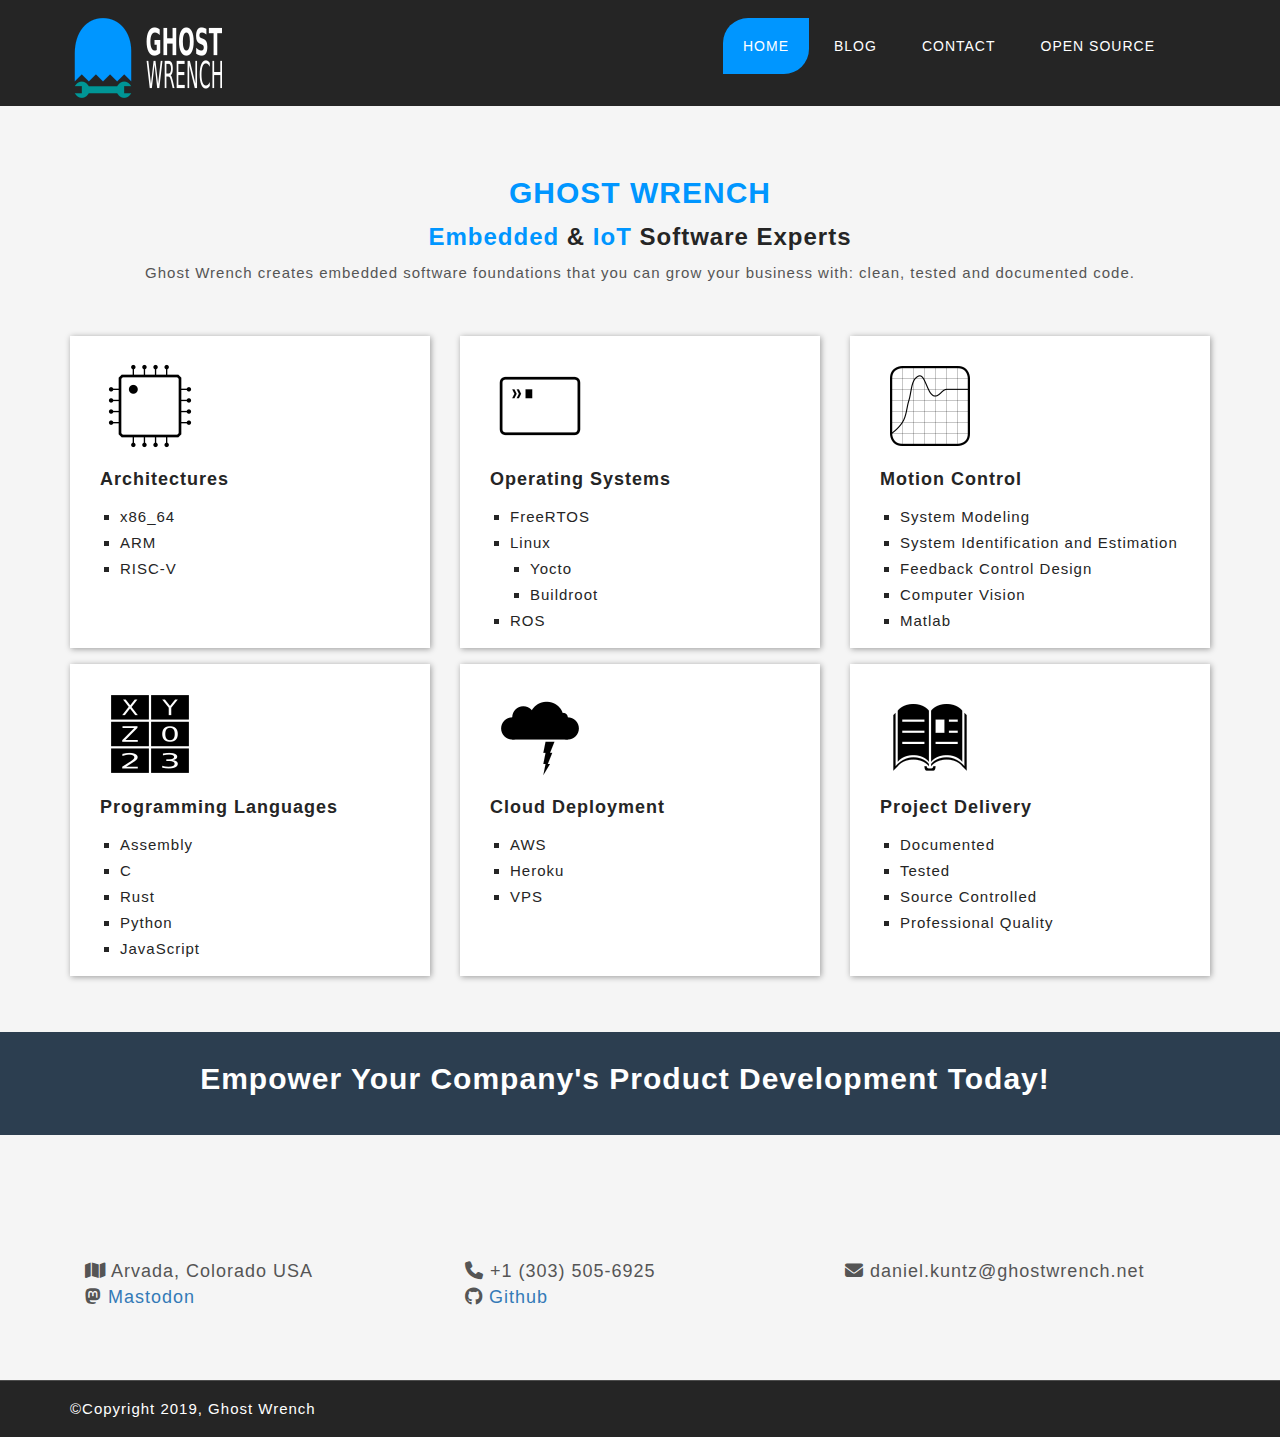
==== commit 3ae56935: "Add basic blog structure" ====
--- a/index.html
+++ b/index.html
@@ -86,6 +86,7 @@
 										<ul class="nav navbar-nav">
 											<li><a href="#header" class="active">Home</a></li>
 											<!--<li><a href="#about-us">About</a></li>-->
+											<li><a href="blog/index.html">Blog</a></li>
 											<li><a href="#contact">Contact</a></li>
 											<li><a href="https://github.com/GhostWrench">Open Source</a></li>
 										</ul>
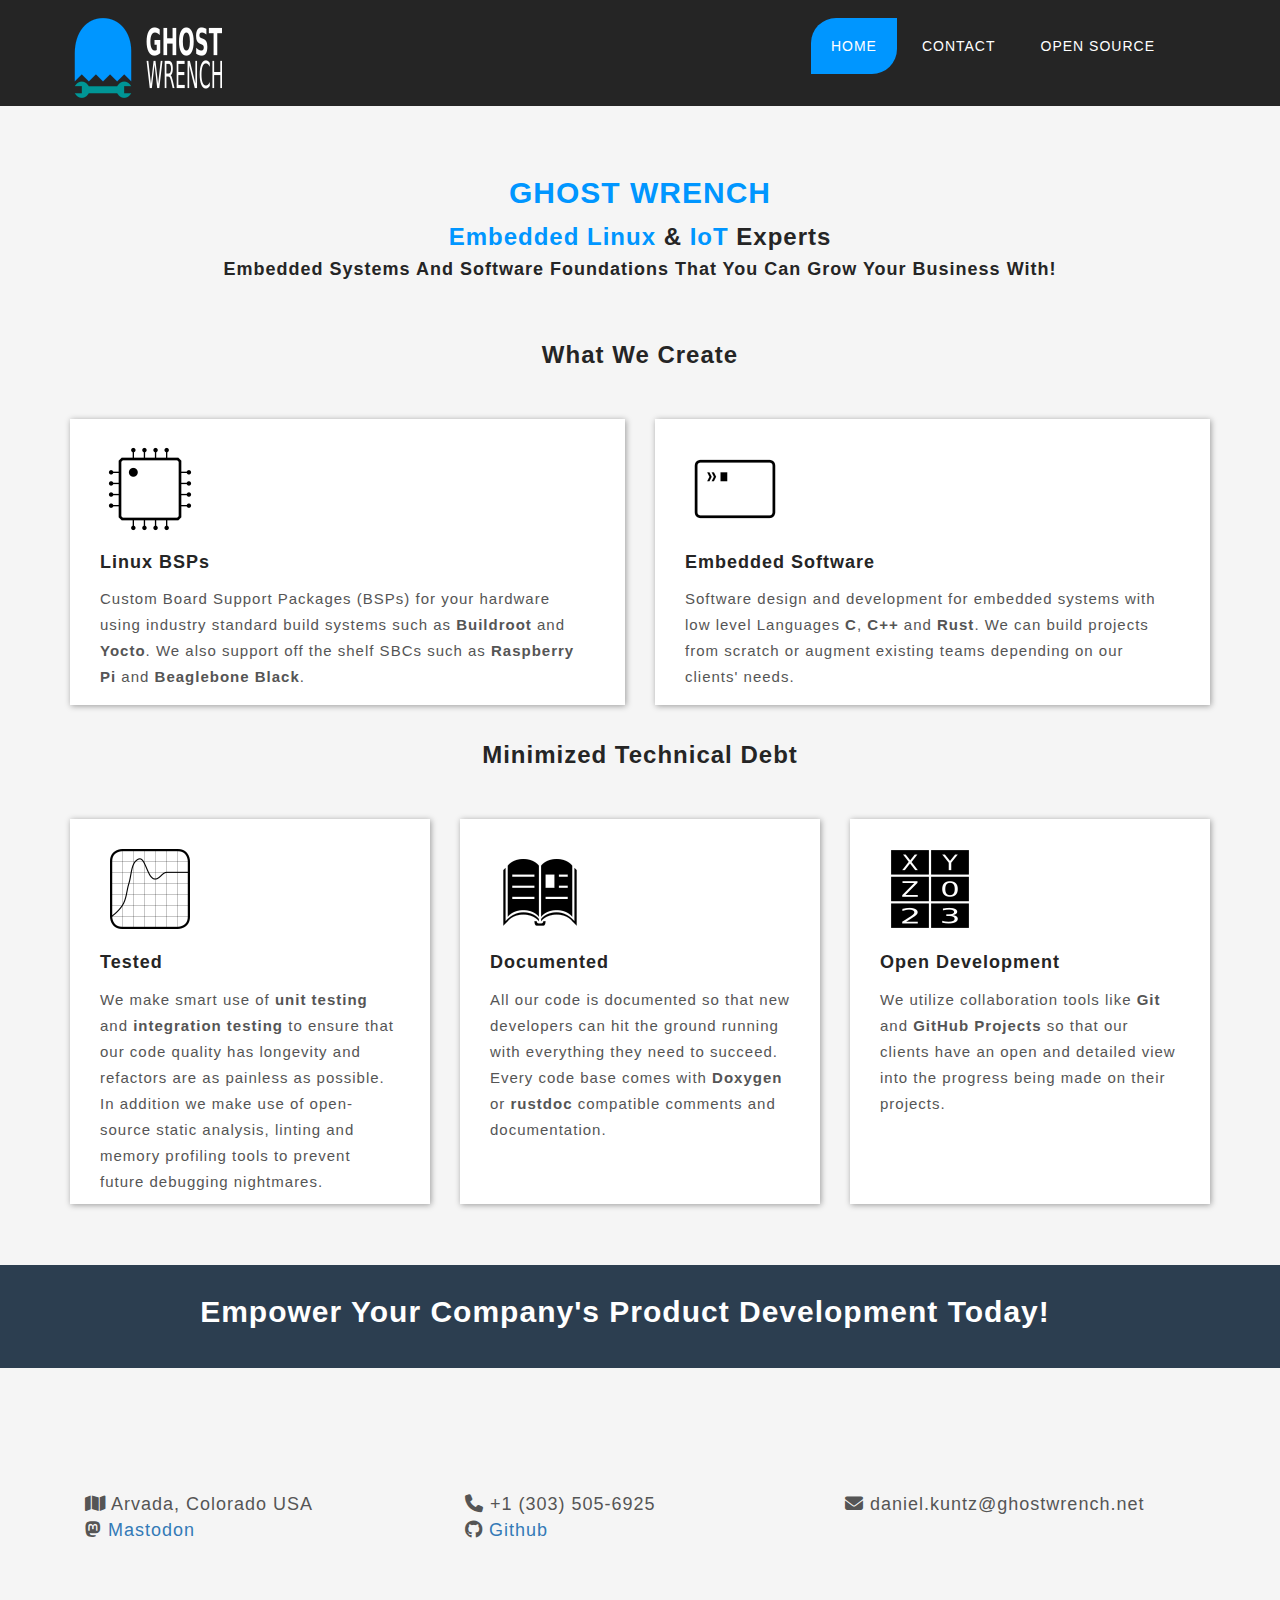
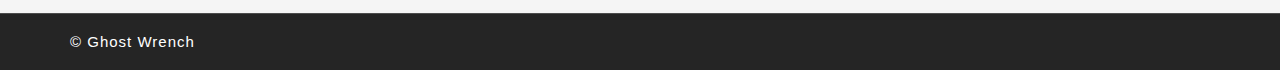
==== commit 86309696: "Update for focused BSP development" ====
--- a/index.html
+++ b/index.html
@@ -86,7 +86,7 @@
 										<ul class="nav navbar-nav">
 											<li><a href="#header" class="active">Home</a></li>
 											<!--<li><a href="#about-us">About</a></li>-->
-											<li><a href="blog/index.html">Blog</a></li>
+											<!--<li><a href="blog/index.html">Blog</a></li>-->
 											<li><a href="#contact">Contact</a></li>
 											<li><a href="https://github.com/GhostWrench">Open Source</a></li>
 										</ul>
@@ -109,98 +109,73 @@
 					<div class="col-md-12">
 						<div class="section-title">
 							<h2><span>Ghost Wrench</span></h2>
-							<h3><span>Embedded</span> & <span>IoT</span> Software Experts</h3>
-							<p>
-								Ghost Wrench creates embedded software foundations that you can grow your business with:
-								clean, tested and documented code. 
-							</p>
+							<h3><span>Embedded Linux</span> & <span>IoT</span> Experts</h3>
+							<h4>
+								Embedded systems and software foundations that you can grow your business with!
+							</h4>
+							<br/><br/>
+							<h3>What we create</h3>
+						</div>
+					</div>
+					<!-- Single Service -->
+					<div class="col-md-6 col-sm-6 col-xs-12">
+						<div class="single-service">
+							<div><img src="images/microchip_icon.png"></img></div>
+							<h4>Linux BSPs</h4>
+							<p>
+								Custom Board Support Packages (BSPs) for your hardware using industry standard build systems such as <strong>Buildroot</strong> and <strong>Yocto</strong>. We also support off the shelf SBCs such as <strong>Raspberry Pi</strong> and <strong>Beaglebone Black</strong>.
+							</p>
+						</div>
+					</div>
+					<!--/ End Single Service -->
+					<!-- Single Service -->
+					<div class="col-md-6 col-sm-6 col-xs-12">
+						<div class="single-service">
+							<div><img src="images/cmdprompt_icon.png"></img></div>
+							<h4>Embedded Software</h4>
+							<p>
+								Software design and development for embedded systems with low level Languages <strong>C</strong>, <strong>C++</strong> and <strong>Rust</strong>. We can build projects from scratch or augment existing teams depending on our clients' needs.
+							</p>
+						</div>
+					</div>
+					<!--/ End Single Service -->
+					<div class="col-md-12">
+						<div class="section-title">
+							<br/><br/>
+							<h3>Minimized Technical Debt</h3>
 						</div>
 					</div>
 					<!-- Single Service -->
 					<div class="col-md-4 col-sm-6 col-xs-12">
 						<div class="single-service">
-							<div><img src="images/microchip_icon.png"></img></div>
-							<h4>Architectures</h4>
-							<ul>
-								<li>x86_64</li>
-								<li>ARM</li>
-								<li>RISC-V</li>
-							</ul>
+							<div><img src="images/motion.png"></img></div>
+							<h4>Tested</h4>
+							<p>
+								We make smart use of <strong>unit testing</strong> and <strong>integration testing</strong> to ensure that our code quality has longevity and refactors are as painless as possible. In addition we make use of open-source static analysis, linting and memory profiling tools to prevent future debugging nightmares.
+							</p>
 						</div>
 					</div>
 					<!--/ End Single Service -->
 					<!-- Single Service -->
 					<div class="col-md-4 col-sm-6 col-xs-12">
 						<div class="single-service">
-							<div><img src="images/cmdprompt_icon.png"></img></div>
-							<h4>Operating Systems</h4>
-							<ul>
-								<li>FreeRTOS</li>
-								<li>Linux</li>
-								<ul>
-									<li>Yocto</li>
-									<li>Buildroot</li>
-								</ul>
-								<li>ROS</li>
-							</ul>
+							<div><img src="images/book_icon.png"></img></div>
+							<h4>Documented</h4>
+							<p>
+								All our code is documented so that new developers can hit the ground running with everything they need to succeed. Every code 
+								base comes with <strong>Doxygen</strong> or <strong>rustdoc</strong> compatible comments and documentation.
+							</p>
 						</div>
 					</div>
 					<!--/ End Single Service -->
 					<!-- Single Service -->
 					<div class="col-md-4 col-sm-6 col-xs-12">
 						<div class="single-service">
-							<div><img src="images/motion.png"></img></div>
-							<h4>Motion Control</h4>
-							<ul>
-								<li>System Modeling</li>
-								<li>System Identification and Estimation</li>
-								<li>Feedback Control Design</li>
-								<li>Computer Vision</li>
-								<li>Matlab</li>
-							</ul>
-						</div>
-					</div>
-					<!--/ End Single Service -->
-					<!-- Single Service -->
-					<div class="col-md-4 col-sm-6 col-xs-12">
-						<div class="single-service">
 							<div><img src="images/cells_icon.png"></img></div>
-							<h4>Programming Languages</h4>
-							<ul>
-								<li>Assembly</li>
-								<li>C</li>
-								<li>Rust</li>
-								<li>Python</li>
-								<li>JavaScript</li>
-							</ul>
-						</div>
-					</div>
-					<!--/ End Single Service -->
-					<!-- Single Service -->
-					<div class="col-md-4 col-sm-6 col-xs-12">
-						<div class="single-service">
-							<div><img src="images/cloud_icon.png"></img></div>
-							<h4>Cloud Deployment</h4>
-							<ul>
-								<li>AWS</li>
-								<li>Heroku</li>
-								<li>VPS</li>
-							</ul>
-						</div>
-					</div>
-					<!--/ End Single Service -->
-					<!-- Single Service -->
-					<div class="col-md-4 col-sm-6 col-xs-12">
-						<div class="single-service">
-							<div><img src="images/book_icon.png"></img></div>
-							<h4>Project Delivery</h4>
-							<ul>
-								<li>Documented</li>
-								<li>Tested</li>
-								<li>Source Controlled</li>
-								<li>Professional Quality</li>
-							</ul>
-						</div>
+							<h4>Open Development</h4>
+							<p>
+								We utilize collaboration tools like <strong>Git</strong> and <strong>GitHub Projects</strong> so that our clients have an open and detailed view into the progress being made on their projects.
+							</p>
 					</div>
 					<!--/ End Single Service -->
 				</div>
@@ -265,7 +240,7 @@
 				<div class="row">
 					<div class="col-md-6 col-sm-6 col-xs-12">
 						<div class="copyright">
-							<p>&copy;Copyright 2019, Ghost Wrench</p>
+							<p>&copy; Ghost Wrench</p>
 						</div>
 					</div>
 				</div>
